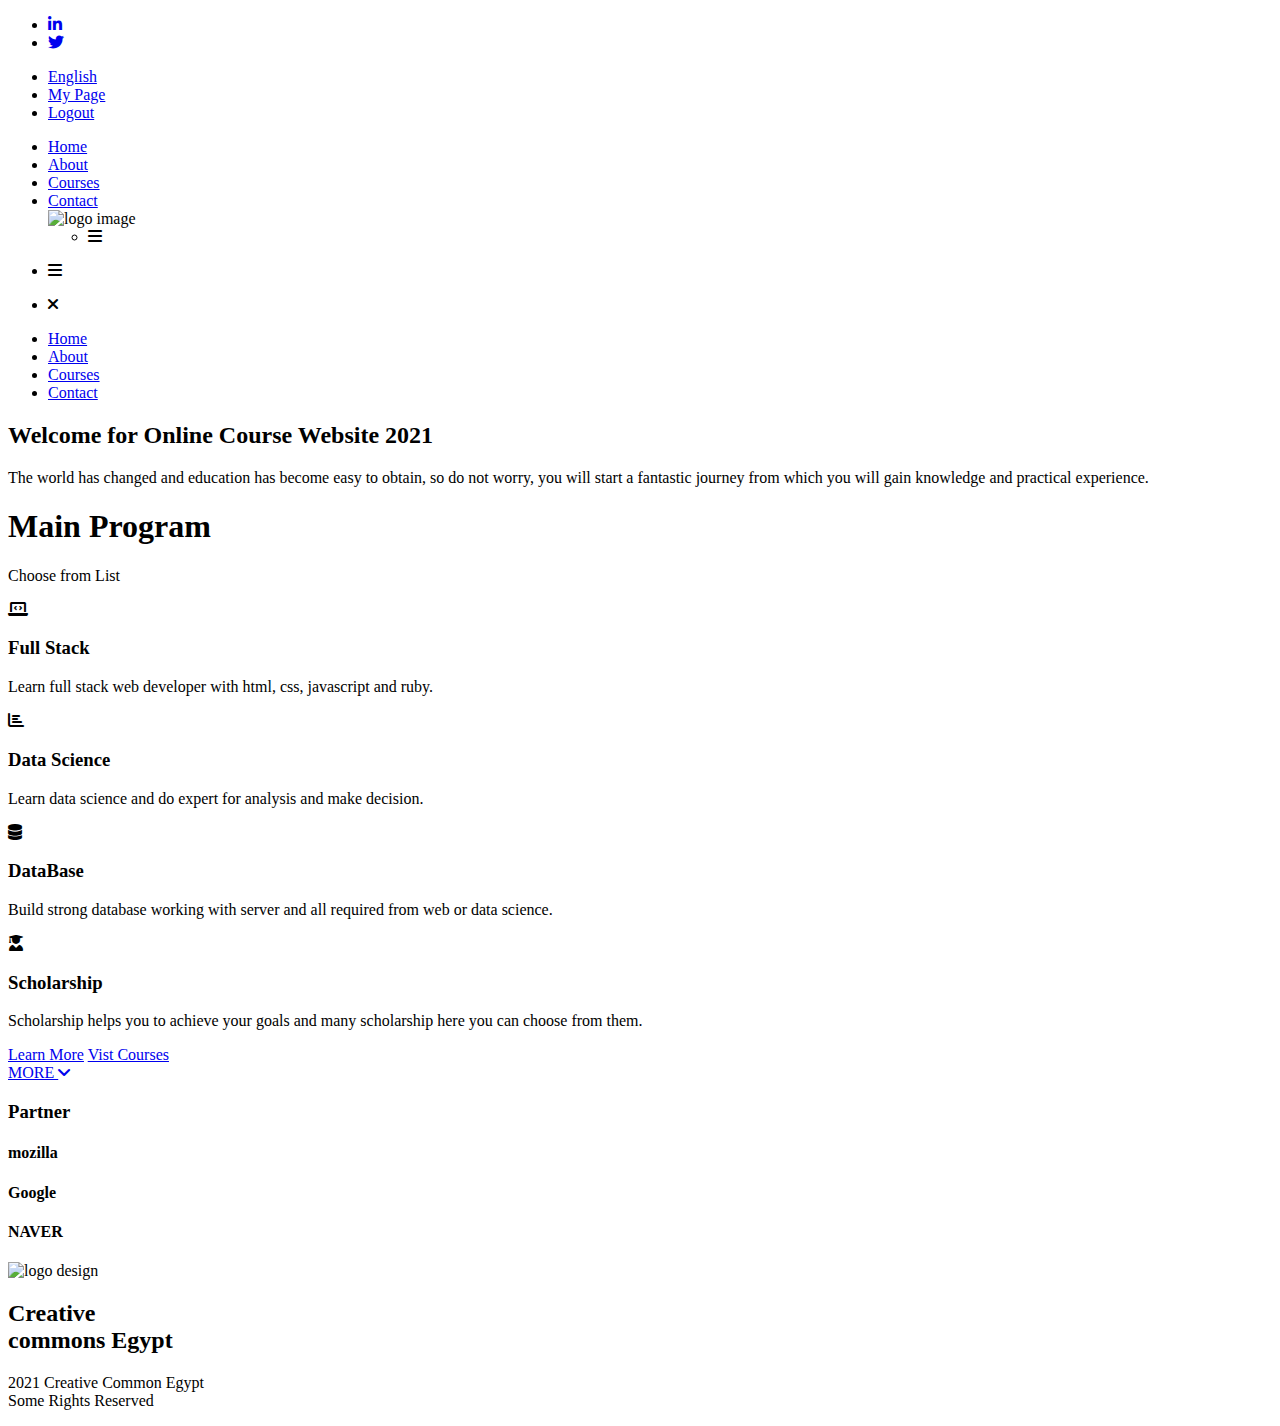
==== index.html @ 65567fb5 "Add index home html file" ====
<!DOCTYPE html>
<html lang="en">
  <head>
    <meta charset="utf-8" />
    <title>Online Course capstone project</title>
    <meta
      name="description"
      content="Online Course for capstone project of html, css and javascript"
    />
    <link rel="stylesheet" type="text/css" href="./Css/style.css" />
    <link
      href="https://cdnjs.cloudflare.com/ajax/libs/font-awesome/6.0.0-beta2/css/all.min.css"
      rel="stylesheet"
    />
    <meta name="viewport" content="width=device-width, initial-scale=1" />
  </head>
  <body>
    <ul class="media_icon">
      <li class="linked">
        <a
          href="https://www.linkedin.com/in/karam-fouad-179830214/"
          rel="noreferrer noopener"
        >
          <i class="fab fa-linkedin-in"></i>
        </a>
      </li>
      <li class="twitter">
        <a href="https://twitter.com/ElarabFouad" rel="noreferrer noopener">
          <i class="fab fa-twitter"></i>
        </a>
      </li>
    </ul>
    <ul class="logout-de">
      <li><a href="#" rel="noreferrer noopener">English</a></li>
      <li><a href="#" rel="noreferrer noopener">My Page</a></li>
      <li><a href="#" rel="noreferrer noopener">Logout</a></li>
    </ul>
    <header class="header-con">
      <nav>
        <ul class="menu">
          <li><a href="#" rel="noreferrer noopener">Home</a></li>
          <li><a href="about.html" rel="noreferrer noopener">About</a></li>
          <li><a href="#" rel="noreferrer noopener">Courses</a></li>
          <li><a href="#" rel="noreferrer noopener">Contact</a></li>
            <img
              id="imag-log"
              src="./src-image/logo-image.png"
              alt="logo image"
            />
            <ul class="hum">
              <li class="hum"><i class="fas fa-bars"></i></li>
            </ul>
      </nav>
      <ul class="humb mobile-menu mobile-menu-toggle">
        <li class="hum"><i class="fas fa-bars"></i></li>
      </ul>
      <div class="menu-overlay hide-menu">
        <ul class="mobile-menu-toggle menu-close">
          <li><i class="fas fa-times"></i></li>
        </ul>
        <ul class="mobile-menu-items mobile-menu-toggle">
          <li><a href="#" rel="noreferrer noopener">Home</a></li>
          <li><a href="about.html" rel="noreferrer noopener">About</a></li>
          <li><a href="#" rel="noreferrer noopener">Courses</a></li>
          <li><a href="#" rel="noreferrer noopener">Contact</a></li>
        </ul>
      </div>
    </header>
    <section class="home">
      <h2>Welcome for Online Course Website 2021</h2>
      <p>
        The world has changed and education has become easy to obtain, so do not
        worry, you will start a fantastic journey from which you will gain
        knowledge and practical experience.
      </p>
    </section>
    <section class="main-program">
      <h1>Main Program</h1>
      <p>Choose from List</p>
      <div class="main-pro">
        <div class="main-box">
          <div class="border-box">
            <i class="fas fa-laptop-code"></i>
            <h3>Full Stack</h3>
            <p>
              Learn full stack web developer with html, css, javascript and
              ruby.
            </p>
          </div>
          <div class="border-box">
            <i class="fa fa-bar-chart" aria-hidden="true"></i>
            <h3>Data Science</h3>
            <p>
              Learn data science and do expert for analysis and make decision.
            </p>
          </div>
          <div class="border-box">
            <i class="fas fa-database"></i>
            <h3>DataBase</h3>
            <p>
              Build strong database working with server and all required from
              web or data science.
            </p>
          </div>
          <div class="border-box">
            <i class="fas fa-user-graduate"></i>
            <h3>Scholarship</h3>
            <p>
              Scholarship helps you to achieve your goals and many scholarship
              here you can choose from them.
            </p>
          </div>
        </div>
      </div>
      <div class="learn-more">
        <a class="learn" href="#" rel="noreferrer noopener">Learn More</a>
        <a class="visit" href="#" rel="noreferrer noopener">Vist Courses</a>
      </div>
    </section>
    <section class="feature-speak">
      <!--<h3 class="feature">Featured Speakers</h3>
      <br />
      <div class="feature-s">
        <img src="/src-image/drzekri.jpg" alt="drzekri" />
        <h3 class="pers-name">Abdel Rahman</h3>
        <p class="intro">
          Vice President for Reasearch and Postgraduates Affairs
        </p>
        <p class="more-inf">
          ational Cancer Institute Verified email at nci.cu.edu.eg
        </p>
      </div>
      <div class="feature-s">
        <img src="/src-image/profa.jpg" alt="Mohamed" />
        <h3 class="pers-name">Mohamed Samy Abdel Sadak</h3>
        <p class="intro">
          Cairo University Vice President for Community Service and Environment
          Development Affairs
        </p>
        <p class="more-inf">
          Doctor of Philosophy in Law from Faculty of Pharmacy, Cairo
          University, June 2000.
        </p>
      </div>
      <div class="fe-two">
        <div class="sal"><img id="saliam" src="/src-image/salma.jpg" alt="Salima" />
        <h3 class="per-nam">Salima Ikram</h3>
        <p class="intro-n">
          Distinguished University Professor of Egyptology at The American
          University in Cairo
        </p>
        <p class="more-i">
          worked as an archaeologist in Turkey, Sudan, Greece and the United
          States
        </p>
      </div>
      </div>
      <div class="fe-two">
      <div class="nag"><img id="nagw" src="/src-image/nagw.jpg" alt="Nagwa" />
        <h3 class="per-nam1">Nagwa Sherif</h3>
        <p class="intro-n1">
          professor of Architectural Engineering at The American University in
          Cairo
        </p>
        <p class="more-ii">
          She holds a PhD degree from University of Montreal, Canada in 1984
        </p>
      </div>-->
      </div>
      <div class="more-de">
        <a class="more-det" href="#" rel="noreferrer noopener"
          >MORE <i class="fas fa-angle-down"></i
        ></a>
      </div>
    </section>
    <section class="partner">
      <h3 class="partner1">Partner</h3>
      <h4 class="omzilla">mozilla</h4>
      <h4 class="googl">Google</h4>
      <h4 class="never">NAVER</h4>
      <footer class="foot">
        <div class="logo-de1">
          <img
            class="logo-image1"
            src="/src-image/logo-image.png"
            alt="logo design"
          />
          <h2 class="title-l1">
            Creative<br />
            commons Egypt
          </h2>
          <p class="date-t1">
            2021 Creative Common Egypt<br />Some Rights Reserved
          </p>
        </div>
      </footer>
    </section>
    <script src="./js/mobile-menu.js"></script>
  </body>
</html>
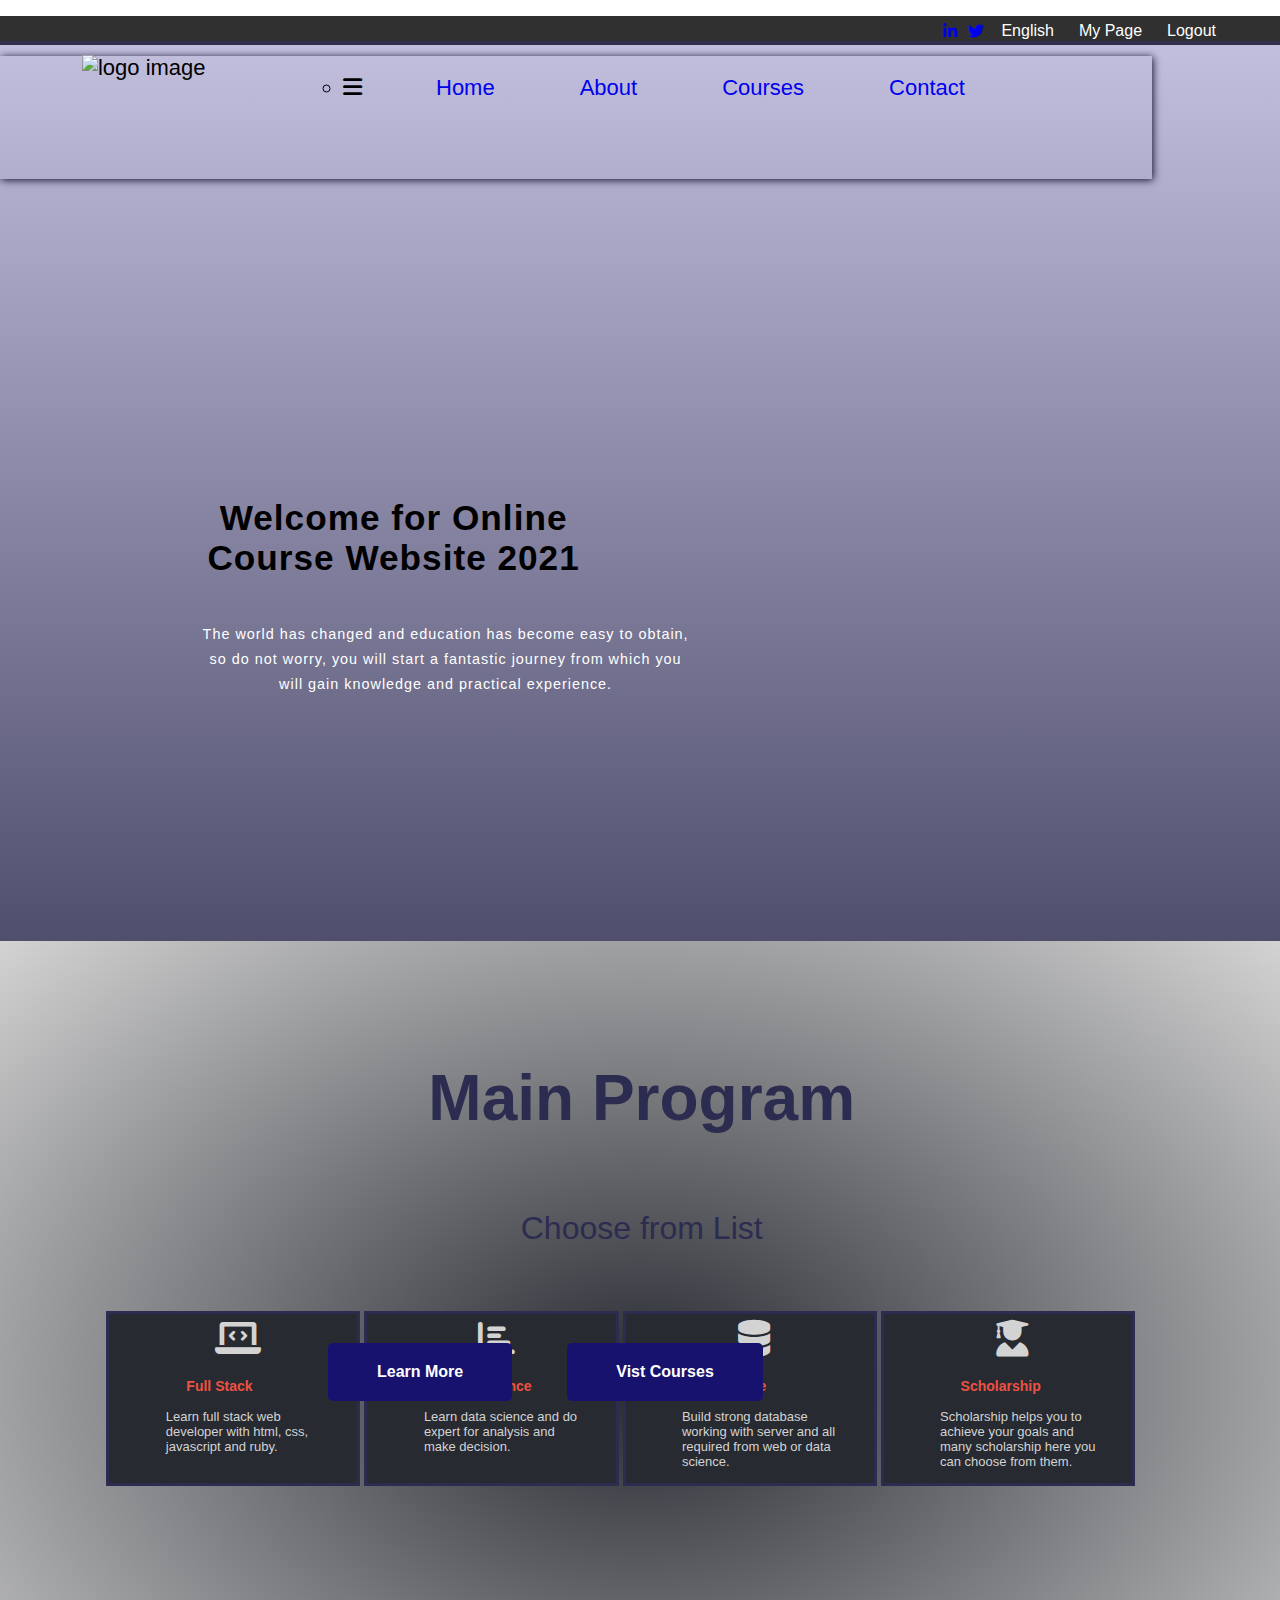
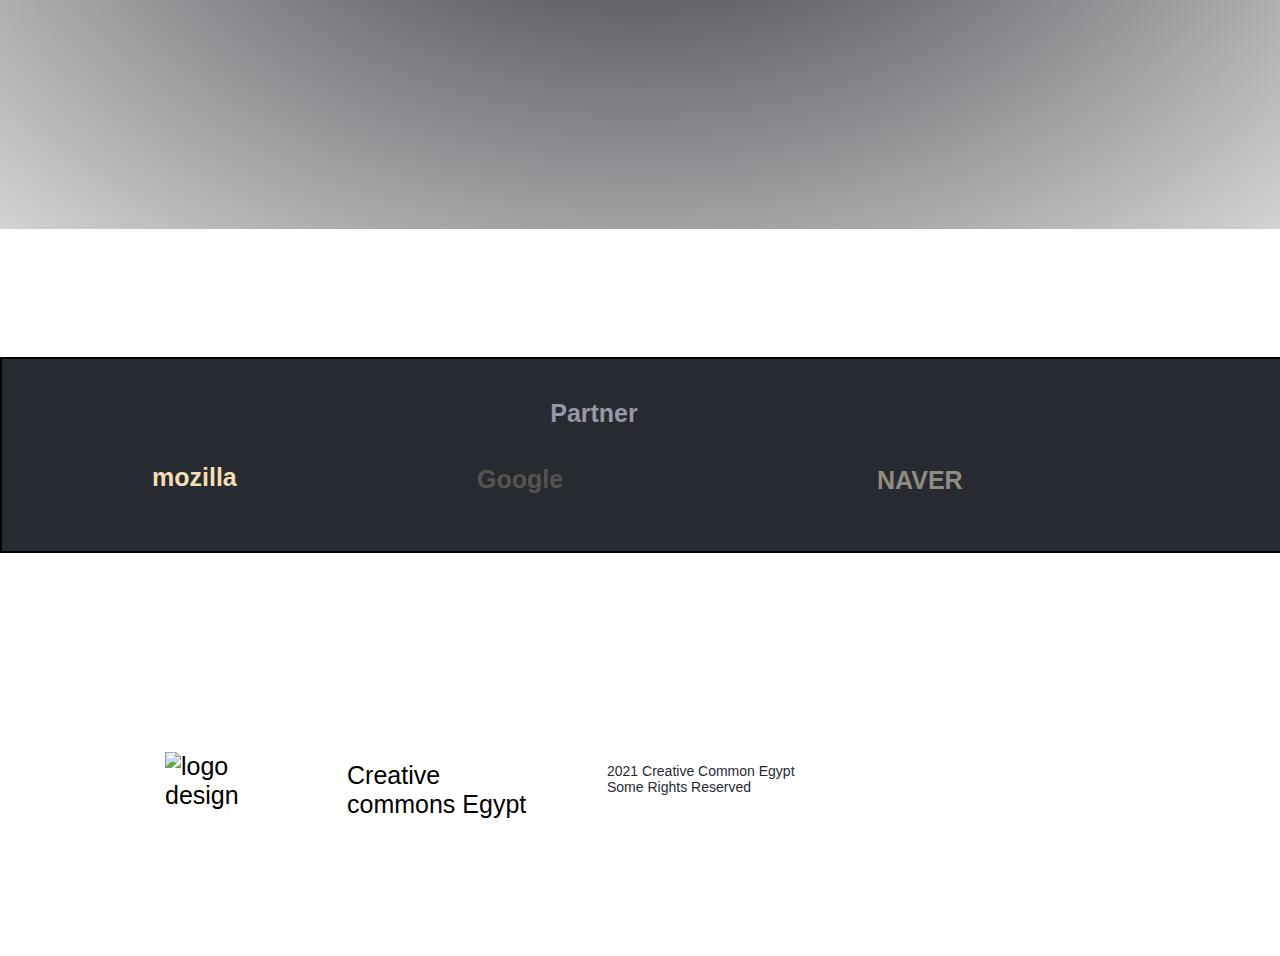
==== commit 757e03da: "Add styles for index page" ====
--- a/index.html
+++ b/index.html
@@ -7,7 +7,7 @@
       name="description"
       content="Online Course for capstone project of html, css and javascript"
     />
-    <link rel="stylesheet" type="text/css" href="./Css/style.css" />
+    <link rel="stylesheet" type="text/css" href="./css/style.css" />
     <link
       href="https://cdnjs.cloudflare.com/ajax/libs/font-awesome/6.0.0-beta2/css/all.min.css"
       rel="stylesheet"
--- a/css/style.css
+++ b/css/style.css
@@ -0,0 +1,775 @@
+@font-face {
+  font-family: Poppins;
+  src: url(./fonts/Poppins/Poppins-SemiBold.ttf);
+}
+
+@font-face {
+  font-family: PoppinsLight;
+  src: url(./fonts/Poppins/Poppins-Light.ttf);
+}
+
+@import url(//db.onlinewebfonts.com/c/4d309d1a449d052dcbc2f893306274fd?family=COCOGOOSE+LETTERPRESS);
+
+:root {
+  --first-color: #272a31;
+  --second-color: #ec5242;
+  --third-color: #d3d3d3;
+}
+
+body {
+  font-family: 'Poppins', Tahoma, Geneva, Verdana, sans-serif;
+  margin: 0;
+  width: 768px;
+  height: auto;
+}
+
+.fe-two {
+  display: none;
+}
+
+.media_icon {
+  display: none;
+}
+
+.humb {
+  display: flex;
+  flex-direction: column;
+  font-size: 52px;
+  list-style: none;
+  margin-top: -71px;
+  margin-left: 0.09em;
+}
+.header-con {
+  display: flex;
+  align-items: center;
+  flex-direction: row;
+  flex-wrap: wrap;
+  background: white;
+  box-shadow: 1px 1px 8px rgb(0 0 0);
+  width: 100%;
+  height: 3px;
+  margin-top: 1px;
+}
+
+a {
+  text-decoration: none;
+}
+
+.learn-more a {
+  font-size: 1rem;
+  padding: 20px 49px;
+  background-color: rgb(22, 18, 109);
+  color: white;
+  font-weight: 600;
+  gap: 30px;
+  border-radius: 5px;
+  margin-left: 55px;
+  margin-top: 368px;
+  display: flex;
+  flex-direction: row;
+}
+
+.mobile-menu-items a {
+  display: flex;
+  font-family: 'Poppins', Tahoma, Geneva, Verdana, sans-serif;
+  flex-direction: column;
+  align-items: flex-start;
+  font-style: normal;
+  font-weight: 600;
+  font-size: 32px;
+  line-height: 20px;
+  margin-bottom: 32px;
+}
+
+.menu a:hover {
+  color: blue;
+}
+
+.home {
+  display: flex;
+  flex-direction: column;
+  justify-content: center;
+  align-items: center;
+  background-image: linear-gradient(rgba(54, 45, 145, 0.3), rgba(5, 4, 46, 0.7)),
+    url(/src-image/images3.jpeg);
+  background-repeat: no-repeat;
+  width: 100%;
+  height: 100vh;
+  background-size: cover;
+  background-position: center;
+  text-align: center;
+  margin-top: -138px;
+}
+
+.home h2 {
+  width: 70%;
+  color: var(--second-color) var(--third-color);
+  font-size: 2.2rem;
+  letter-spacing: 1px;
+}
+
+.home p {
+  width: 50%;
+  color: white;
+  font-size: 0.9rem;
+  letter-spacing: 1px;
+  line-height: 25px;
+}
+
+.learn-more {
+  margin-top: 303px;
+  display: flex;
+  flex-direction: row;
+  text-align: center;
+  position: absolute;
+  top: 43em;
+}
+
+a.learn:hover,
+a.visit:hover {
+  color: white;
+  background-color: rgb(75, 65, 133);
+}
+
+.main-program {
+  padding: 6vw 11vh 344px 8vw;
+  display: flex;
+  flex-direction: column;
+  justify-content: center;
+  text-align: center;
+  color: rgb(44, 44, 80);
+  font-size: 2rem;
+  background: radial-gradient(var(--first-color), var(--third-color));
+}
+
+.main-pro {
+  display: flex;
+  flex-direction: row;
+  flex-wrap: wrap;
+}
+
+.main-box {
+  display: flex;
+  flex-direction: row;
+  align-items: center;
+  flex-wrap: wrap;
+  text-align: start;
+  font-size: 2rem;
+  color: rgb(44, 44, 80);
+}
+
+.main-box i {
+  display: flex;
+  flex-direction: row;
+  font-size: 2.3rem;
+  font-weight: 600;
+  padding: 28px 0 7px 0;
+  margin-top: -21px;
+  margin-left: 9px;
+  align-items: center;
+  text-align: center;
+  justify-content: start;
+  color: var(--third-color);
+}
+
+.main-box h3 {
+  font-size: 30px;
+  font-weight: 600;
+  margin-left: 15px;
+  width: 31%;
+  color: var(--second-color);
+}
+
+.main-box p {
+  font-size: 26px;
+  font-weight: 400;
+  margin-top: 13px;
+  margin-left: 26px;
+  width: 65%;
+  color: var(--third-color);
+}
+
+.border-box {
+  display: flex;
+  flex-direction: row;
+  border-style: solid;
+  margin-top: 32px;
+  margin-left: 4px;
+  align-items: center;
+  width: 100%;
+  height: 24%;
+  background-color: var(--first-color);
+}
+
+.feature {
+  display: flex;
+  align-items: center;
+  flex-direction: column;
+  font-size: 30px;
+  font-weight: 500;
+  color: var(--first-color);
+}
+
+.feature-s {
+  display: flex;
+  flex-flow: wrap;
+  flex-direction: row;
+  margin-top: 41px;
+  margin-left: 32px;
+  align-items: center;
+  width: 84%;
+  height: 68%;
+}
+
+.pers-name {
+  color: var(--first-color);
+  width: 50%;
+  margin-left: 20px;
+  display: flex;
+  flex-direction: column;
+  margin-top: -50px;
+  font-size: 25px;
+}
+
+.intro {
+  color: var(--second-color);
+  width: 60%;
+  margin-left: 145px;
+  margin-top: -89px;
+  display: flex;
+  flex-direction: column;
+  align-items: center;
+  font-size: 16px;
+}
+
+.more-inf {
+  color: var(--first-color);
+  width: 58%;
+  margin-left: 145px;
+  margin-top: -15px;
+  display: flex;
+  flex-direction: column;
+  align-items: center;
+  font-size: 16px;
+}
+
+.more-de {
+  display: flex;
+  border: solid;
+  width: 100%;
+  height: 71px;
+  margin-left: 23px;
+  margin-top: 85px;
+  align-items: center;
+  justify-content: center;
+  font-size: 26px;
+}
+
+.fa-angle-down {
+  color: var(--second-color);
+}
+
+.more-det {
+  color: var(--first-color);
+  font-size: 20px;
+}
+
+.mobile-menu-items a:link {
+  color: white;
+}
+
+.humb a:link {
+  text-decoration: none;
+  color: #6070ff;
+}
+
+.menu-overlay {
+  display: block;
+  position: absolute;
+  opacity: 0.9;
+  height: 83%;
+  width: 28%;
+  background-color: hsl(234, 100%, 69%);
+  transform: translateX(0);
+  transition: transform 0.35s ease-in-out;
+}
+
+.hide-menu {
+  top: 0.05px;
+  right: -443px;
+  display: none;
+}
+
+.menu-overlay .hide-menu {
+  transform: translateX(100%);
+}
+
+.menu-close {
+  display: flex;
+  list-style-type: none;
+  justify-content: flex-end;
+  color: white;
+  font-size: 50px;
+  padding-right: 262px;
+  margin-top: 304px;
+}
+
+.hide-hamburger {
+  display: none !important;
+}
+
+.mobile-menu-items a:visited {
+  color: white;
+}
+
+.menu {
+  display: none;
+}
+
+@media only screen and (min-width: 768px) {
+  body {
+    font-family: 'Poppins', Tahoma, Geneva, Verdana, sans-serif;
+    margin: 0;
+    width: 100%;
+    height: auto;
+  }
+
+  .feature-speak {
+    display: flex;
+    flex-direction: column;
+    align-content: center;
+    margin-top: 44px;
+  }
+
+  .home {
+    display: flex;
+    flex-direction: column;
+    justify-content: center;
+    align-items: center;
+    background-image: linear-gradient(
+        rgba(54, 45, 145, 0.3),
+        rgba(5, 4, 46, 0.7)
+      ),
+      url(/src-image/images3.jpeg);
+    background-repeat: no-repeat;
+    width: 100%;
+    height: 100vh;
+    background-size: cover;
+    background-position: center;
+    text-align: center;
+    margin-top: -138px;
+  }
+
+  .media_icon {
+    height: 29px;
+    display: flex;
+    flex-direction: row;
+    justify-content: end;
+    list-style: none;
+    gap: 10px;
+    color: white;
+    border: -6px solid;
+    background: #000000cf;
+    width: 100%;
+  }
+
+  .logout-de {
+    display: flex;
+    flex-direction: row;
+    justify-content: end;
+    list-style: none;
+    gap: 25px;
+    margin-right: 5%;
+    text-decoration: none;
+    font-size: 16px;
+    margin-top: -39px;
+    font-weight: 500;
+  }
+
+  .logout-de a {
+    color: white;
+  }
+
+  #imag-log {
+    width: 101%;
+    display: flex;
+    flex-direction: row;
+    align-items: center;
+    margin-top: -20px;
+    margin-left: -44em;
+  }
+
+  .header-con {
+    display: flex;
+    align-items: center;
+    flex-flow: row wrap;
+    background: white;
+    box-shadow: rgb(0 0 0) 1px 1px 8px;
+    width: 90%;
+    height: 123px;
+    margin-top: 14px;
+  }
+
+  .home h2 {
+    width: 36%;
+    color: var(--second-color) var(--third-color);
+    font-size: 2.2rem;
+    letter-spacing: 1px;
+    margin-right: 14em;
+    margin-top: 227px;
+  }
+
+  .home p {
+    width: 38%;
+    color: white;
+    font-size: 0.9rem;
+    letter-spacing: 1px;
+    line-height: 25px;
+    margin-right: 27em;
+  }
+
+  .main-box {
+    display: flex;
+    flex-direction: row;
+    align-items: center;
+    flex-wrap: wrap;
+    text-align: start;
+    font-size: 2rem;
+    color: rgb(44, 44, 80);
+  }
+
+  .main-box {
+    display: flex;
+    flex-direction: row;
+    align-items: center;
+    flex-wrap: wrap;
+    text-align: start;
+    font-size: 2rem;
+    color: rgb(44, 44, 80);
+  }
+
+  .main-box i {
+    display: flex;
+    flex-direction: row;
+    font-size: 2.3rem;
+    font-weight: 600;
+    padding: 28px 0 7px 0;
+    margin-top: -21px;
+    margin-left: 9px;
+    align-items: center;
+    text-align: center;
+    justify-content: start;
+    color: var(--third-color);
+  }
+
+  .main-box h3 {
+    font-size: 14px;
+    font-weight: 600;
+    margin-left: 15px;
+    width: 44%;
+    color: var(--second-color);
+  }
+
+  .main-box p {
+    font-size: 13px;
+    font-weight: 400;
+    margin-top: 1px;
+    margin-left: 26px;
+    width: 65%;
+    color: var(--third-color);
+  }
+
+  .border-box {
+    display: flex;
+    flex-direction: column;
+    border-style: solid;
+    margin-top: 32px;
+    margin-left: 4px;
+    align-items: center;
+    width: 23%;
+    height: 82%;
+    background-color: var(--first-color);
+  }
+
+  .linked {
+    display: flex;
+    margin-right: 0.09em;
+    text-align: center;
+    margin-top: 7px;
+  }
+
+  .twitter {
+    display: flex;
+    margin-right: 21em;
+    text-align: center;
+    margin-top: 7px;
+  }
+
+  .menu {
+    display: flex;
+    flex-direction: row;
+    gap: 85px;
+    list-style: none;
+    color: black;
+    margin-top: -38px;
+    font-size: 22px;
+    margin-left: 18em;
+    width: 31%;
+  }
+
+  .humb {
+    display: none;
+  }
+
+  .learn-more {
+    margin-top: 303px;
+    display: flex;
+    flex-direction: row;
+    text-align: center;
+    position: absolute;
+    top: 21em;
+    left: 273px;
+  }
+
+  .feature-speak {
+    display: flex;
+    flex-direction: column;
+    align-content: center;
+    margin-top: 44px;
+  }
+
+  .feature {
+    display: flex;
+    align-items: center;
+    flex-direction: column;
+    font-size: 30px;
+    font-weight: 500;
+    color: var(--first-color);
+  }
+
+  .feature-s {
+    display: flex;
+    flex-flow: wrap;
+    flex-direction: revert;
+    margin-top: 41px;
+    margin-left: 34px;
+    align-items: center;
+    width: 100%;
+    height: 9%;
+  }
+
+  .pers-name {
+    color: var(--first-color);
+    width: 50%;
+    margin-left: 20px;
+    display: flex;
+    flex-direction: column;
+    margin-top: -50px;
+    font-size: 25px;
+  }
+
+  .intro {
+    color: var(--second-color);
+    width: 31%;
+    margin-left: 145px;
+    margin-top: -89px;
+    display: flex;
+    flex-direction: column;
+    align-items: center;
+    font-size: 16px;
+  }
+
+  .more-inf {
+    color: var(--first-color);
+    width: 31%;
+    margin-left: -314px;
+    margin-top: 4px;
+    display: flex;
+    flex-direction: column;
+    align-items: center;
+    font-size: 16px;
+  }
+
+  .fe-two {
+    display: flex;
+    flex-direction: column;
+    justify-content: center;
+    align-items: center;
+    text-align: center;
+    width: 65%;
+  }
+
+  #saliam {
+    width: 8%;
+    display: flex;
+    flex-direction: row;
+    margin-left: 55em;
+    margin-top: -26em;
+  }
+
+  .per-nam {
+    width: 13%;
+    display: flex;
+    flex-direction: row;
+    margin-left: 53em;
+    margin-top: -7em;
+  }
+
+  .intro-n {
+    color: var(--second-color);
+    margin-top: -89px;
+    width: 25%;
+    display: flex;
+    flex-direction: row;
+    margin-left: 62em;
+    margin-top: 0em;
+  }
+
+  .more-i {
+    color: var(--first-color);
+    display: flex;
+    flex-direction: row;
+    margin-left: 62em;
+    margin-top: 0em;
+    width: 28%;
+  }
+
+  #nagw {
+    width: 9%;
+    display: flex;
+    flex-direction: row;
+    margin-left: 58em;
+    margin-top: -12em;
+  }
+
+  .per-nam1 {
+    width: 20%;
+    display: flex;
+    flex-direction: row;
+    margin-left: 57em;
+    margin-top: -9em;
+  }
+
+  .intro-n1 {
+    color: var(--second-color);
+    width: 23%;
+    display: flex;
+    flex-direction: row;
+    margin-left: 67em;
+    margin-top: 0em;
+  }
+
+  .more-ii {
+    color: var(--first-color);
+    display: flex;
+    flex-direction: row;
+    margin-left: 67em;
+    width: 19%;
+    margin-top: 1em;
+  }
+
+  .more-de {
+    display: none;
+  }
+
+  .partner {
+    border: 2px solid;
+    margin-top: 84px;
+    background-color: var(--first-color);
+    height: 12em;
+    width: 100%;
+  }
+
+  .partner1 {
+    display: flex;
+    color: hsl(240deg 7% 62%);
+    font-size: 25px;
+    flex-direction: column;
+    text-align: center;
+    margin-left: 16em;
+    margin-top: 40px;
+    width: 30%;
+  }
+
+  .omzilla {
+    display: flex;
+    color: wheat;
+    font-size: 25px;
+    flex-direction: row;
+    text-align: center;
+    margin-left: 6em;
+    margin-top: 35px;
+    width: 30%;
+  }
+
+  .googl {
+    display: flex;
+    color: #56544f;
+    font-size: 25px;
+    flex-direction: row;
+    text-align: center;
+    margin-left: 19em;
+    margin-top: -61px;
+    width: 20%;
+  }
+
+  .never {
+    display: flex;
+    color: #918c81;
+    font-size: 25px;
+    flex-direction: row;
+    text-align: center;
+    margin-left: 35em;
+    margin-top: -61px;
+    width: 20%;
+  }
+
+  .foot {
+    display: flex;
+    flex-direction: column;
+  }
+
+  .logo-de1 {
+    display: flex;
+    flex-direction: column;
+    font-size: 25px;
+    font-weight: 400;
+    color: black;
+    width: 31em;
+    height: 11em;
+    margin-top: 153px;
+  }
+
+  .logo-image1 {
+    display: flex;
+    flex-direction: row;
+    font-size: 25px;
+    font-weight: 400;
+    color: black;
+    width: 4em;
+    margin-top: 71px;
+    margin-left: 163px;
+  }
+
+  .title-l1 {
+    display: flex;
+    flex-direction: row;
+    font-size: 25px;
+    font-weight: 400;
+    color: black;
+    width: 9em;
+    margin-top: -49px;
+    margin-left: 345px;
+  }
+
+  .date-t1 {
+    display: flex;
+    flex-direction: row;
+    font-size: 14px;
+    font-weight: 400;
+    color: var(--first-color);
+    margin-top: -77px;
+    margin-left: 605px;
+    width: 30%;
+  }
+}
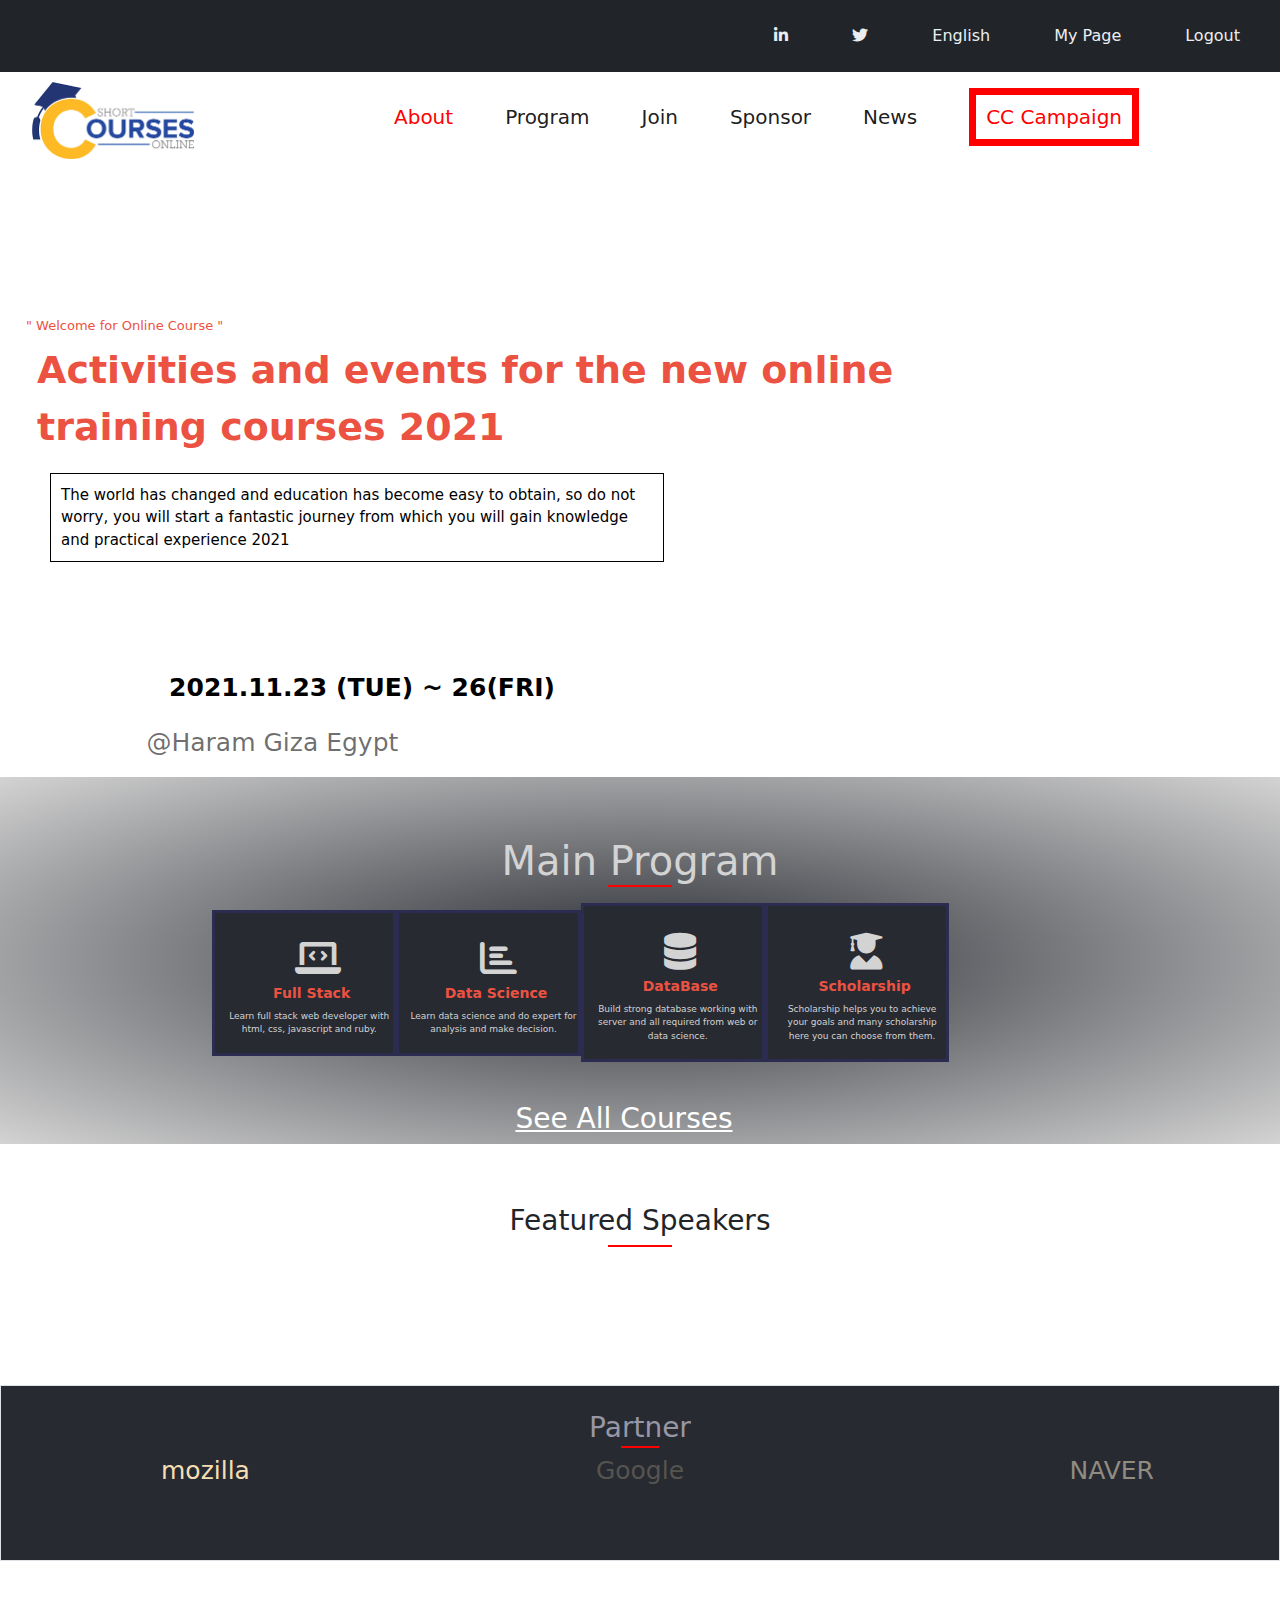
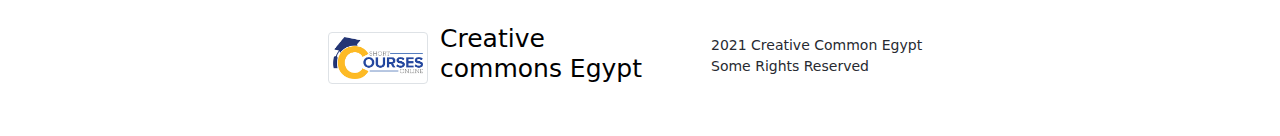
==== commit 5e5a2507: "Add styles for about page" ====
--- a/index.html
+++ b/index.html
@@ -2,83 +2,147 @@
 <html lang="en">
   <head>
     <meta charset="utf-8" />
-    <title>Online Course capstone project</title>
+    <title>Online Course Website</title>
     <meta
       name="description"
       content="Online Course for capstone project of html, css and javascript"
     />
-    <link rel="stylesheet" type="text/css" href="./css/style.css" />
+    <link
+      rel="stylesheet"
+      type="text/css"
+      href="./bootstrap/css/bootstrap.css"
+    />
+    <link rel="stylesheet" type="text/css" href="./Css/style.css" />
     <link
       href="https://cdnjs.cloudflare.com/ajax/libs/font-awesome/6.0.0-beta2/css/all.min.css"
       rel="stylesheet"
     />
     <meta name="viewport" content="width=device-width, initial-scale=1" />
+    <link
+      href="https://cdnjs.cloudflare.com/ajax/libs/font-awesome/6.0.0-beta2/css/all.min.css"
+      rel="stylesheet"
+    />
   </head>
   <body>
-    <ul class="media_icon">
-      <li class="linked">
-        <a
-          href="https://www.linkedin.com/in/karam-fouad-179830214/"
-          rel="noreferrer noopener"
-        >
-          <i class="fab fa-linkedin-in"></i>
-        </a>
-      </li>
-      <li class="twitter">
-        <a href="https://twitter.com/ElarabFouad" rel="noreferrer noopener">
-          <i class="fab fa-twitter"></i>
-        </a>
-      </li>
-    </ul>
-    <ul class="logout-de">
-      <li><a href="#" rel="noreferrer noopener">English</a></li>
-      <li><a href="#" rel="noreferrer noopener">My Page</a></li>
-      <li><a href="#" rel="noreferrer noopener">Logout</a></li>
-    </ul>
-    <header class="header-con">
-      <nav>
-        <ul class="menu">
-          <li><a href="#" rel="noreferrer noopener">Home</a></li>
-          <li><a href="about.html" rel="noreferrer noopener">About</a></li>
-          <li><a href="#" rel="noreferrer noopener">Courses</a></li>
-          <li><a href="#" rel="noreferrer noopener">Contact</a></li>
-            <img
-              id="imag-log"
-              src="./src-image/logo-image.png"
-              alt="logo image"
-            />
-            <ul class="hum">
-              <li class="hum"><i class="fas fa-bars"></i></li>
-            </ul>
+    <header class="header col-12">
+      <nav class="d-block p-2 bg-dark d-none d-lg-block">
+        <ul class="nav justify-content-end">
+          <li class="nav-link">
+            <a
+              class="nav-link active"
+              aria-current="page"
+              href="https://www.linkedin.com/in/karam-fouad-179830214/"
+              rel="noreferrer noopener"
+            >
+              <i class="fab fa-linkedin-in"></i>
+            </a>
+          </li>
+          <li class="nav-link">
+            <a
+              class="nav-link"
+              href="https://twitter.com/ElarabFouad"
+              rel="noreferrer noopener"
+            >
+              <i class="fab fa-twitter"></i>
+            </a>
+          </li>
+          <li class="nav-link">
+            <a class="nav-link" href="#" rel="noreferrer noopener">English</a>
+          </li>
+          <li class="nav-link">
+            <a class="nav-link" href="#" rel="noreferrer noopener">My Page</a>
+          </li>
+          <li class="nav-link">
+            <a class="nav-link" href="#" rel="noreferrer noopener">Logout</a>
+          </li>
+        </ul>
       </nav>
-      <ul class="humb mobile-menu mobile-menu-toggle">
+      <ul class="humb mobile-menu mobile-menu-toggle pos-f-t">
         <li class="hum"><i class="fas fa-bars"></i></li>
       </ul>
+      <nav class="navbar navbar-expand-lg navbar-light bg-light">
+        <ul class="menu">
+          <li>
+            <a href="#">
+              <img
+                id="imag-log"
+                src="./src-image/logo-image.png"
+                alt="logo image"
+              />
+            </a>
+          </li>
+          <li>
+            <a
+              class="navbar-brand"
+              id="about"
+              href="about.html"
+              rel="noreferrer noopener"
+              >About</a
+            >
+          </li>
+          <li>
+            <a class="navbar-brand" href="#" rel="noreferrer noopener"
+              >Program</a
+            >
+          </li>
+          <li>
+            <a class="navbar-brand" href="#" rel="noreferrer noopener">Join</a>
+          </li>
+          <li>
+            <a class="navbar-brand" href="#" rel="noreferrer noopener"
+              >Sponsor</a
+            >
+          </li>
+          <li>
+            <a class="navbar-brand" href="#" rel="noreferrer noopener">News</a>
+          </li>
+          <li>
+            <a class="navbar-brand" id="comp" href="#" rel="noreferrer noopener"
+              >CC Campaign</a
+            >
+          </li>
+        </ul>
+      </nav>
       <div class="menu-overlay hide-menu">
         <ul class="mobile-menu-toggle menu-close">
           <li><i class="fas fa-times"></i></li>
         </ul>
         <ul class="mobile-menu-items mobile-menu-toggle">
-          <li><a href="#" rel="noreferrer noopener">Home</a></li>
           <li><a href="about.html" rel="noreferrer noopener">About</a></li>
-          <li><a href="#" rel="noreferrer noopener">Courses</a></li>
-          <li><a href="#" rel="noreferrer noopener">Contact</a></li>
+          <li><a href="#" rel="noreferrer noopener">Program</a></li>
+          <li><a href="#" rel="noreferrer noopener">Join</a></li>
+          <li><a href="#" rel="noreferrer noopener">Sponsor</a></li>
+          <li><a href="#" rel="noreferrer noopener">News</a></li>
+          <li><a href="#" rel="noreferrer noopener">CC Campaign</a></li>
         </ul>
       </div>
     </header>
-    <section class="home">
-      <h2>Welcome for Online Course Website 2021</h2>
-      <p>
+    <section class="home col-12">
+      <video autoplay="" muted="" loop="" id="myVideo">
+        <source
+          src="./vedio-background/Silky_Blue_720P_Motion_Background_Loop.mp4"
+          type="video/mp4"
+        />
+      </video>
+      <h4 class="welcome h4">" Welcome for Online Course "</h4>
+      <p class="det">
+        Activities and events for the new online training courses 2021
+      </p>
+      <p class="paragh">
         The world has changed and education has become easy to obtain, so do not
         worry, you will start a fantastic journey from which you will gain
-        knowledge and practical experience.
+        knowledge and practical experience 2021
       </p>
-    </section>
-    <section class="main-program">
-      <h1>Main Program</h1>
-      <p>Choose from List</p>
-      <div class="main-pro">
-        <div class="main-box">
+      <p class="date-p">2021.11.23 (TUE) ~ 26(FRI)</p>
+      <p class="address">@Haram Giza Egypt</p>
+    </section>
+    <section class="main-program col-12">
+      <h1 class="program-ma h1">
+        Main Program
+        <span class="under-l"></span>
+      </h1>
+      <div class="main-pro col-12">
+        <div class="main-box border-0">
           <div class="border-box">
             <i class="fas fa-laptop-code"></i>
             <h3>Full Stack</h3>
@@ -111,78 +175,78 @@
             </p>
           </div>
         </div>
+        <div class="learn-more">
+          <a class="learn" href="#" rel="noreferrer noopener"
+            >More Information</a
+          >
+        </div>
+        <div class="see-det">
+          <h3 class="see-de h3">See All Courses</h3>
+        </div>
       </div>
-      <div class="learn-more">
-        <a class="learn" href="#" rel="noreferrer noopener">Learn More</a>
-        <a class="visit" href="#" rel="noreferrer noopener">Vist Courses</a>
+    </section>
+    <section class="feature-speak col-12">
+      <h3 class="feature h3">
+        Featured Speakers
+        <span class="under-ll"></span>
+      </h3>
+      <div class="speaker-info col"></div>
+      <button
+        class="butt"
+        type="submit"
+        id="showHideButton"
+        onclick="showImage();"
+      >
+        MORE <i class="fas fa-angle-down"></i>
+      </button>
+      <div id="more-detail">
+        <div class="detail showHide">
+          <img
+            class="speaker-img img-sp"
+            src="./src-image/salma.jpg"
+            alt="salima"
+          />
+          <h3 class="speaker-name spe-na">Salima Ikram</h3>
+          <p class="speaker-desc spea-de">
+            Distinguished University Professor of Egyptology at The American
+            University in Cairo
+          </p>
+          <p class="speaker-mor spea-more">
+            worked as an archaeologist in Turkey, Sudan, Greece and the United
+            States
+          </p>
+        </div>
+        <div class="detail showHide">
+          <img
+            class="speaker-img img-sp"
+            src="./src-image/nagw.jpg"
+            alt="nagw"
+          />
+          <h3 class="speaker-name spe-na">Nagwa Sherif</h3>
+          <p class="speaker-desc spea-de">
+            Architectural Engineering at The American University in Cairo
+          </p>
+          <p class="speaker-mor spea-more">
+            She holds a PhD degree from University of Montreal, Canada in 1984
+          </p>
+        </div>
       </div>
     </section>
-    <section class="feature-speak">
-      <!--<h3 class="feature">Featured Speakers</h3>
-      <br />
-      <div class="feature-s">
-        <img src="/src-image/drzekri.jpg" alt="drzekri" />
-        <h3 class="pers-name">Abdel Rahman</h3>
-        <p class="intro">
-          Vice President for Reasearch and Postgraduates Affairs
-        </p>
-        <p class="more-inf">
-          ational Cancer Institute Verified email at nci.cu.edu.eg
-        </p>
-      </div>
-      <div class="feature-s">
-        <img src="/src-image/profa.jpg" alt="Mohamed" />
-        <h3 class="pers-name">Mohamed Samy Abdel Sadak</h3>
-        <p class="intro">
-          Cairo University Vice President for Community Service and Environment
-          Development Affairs
-        </p>
-        <p class="more-inf">
-          Doctor of Philosophy in Law from Faculty of Pharmacy, Cairo
-          University, June 2000.
-        </p>
-      </div>
-      <div class="fe-two">
-        <div class="sal"><img id="saliam" src="/src-image/salma.jpg" alt="Salima" />
-        <h3 class="per-nam">Salima Ikram</h3>
-        <p class="intro-n">
-          Distinguished University Professor of Egyptology at The American
-          University in Cairo
-        </p>
-        <p class="more-i">
-          worked as an archaeologist in Turkey, Sudan, Greece and the United
-          States
-        </p>
-      </div>
-      </div>
-      <div class="fe-two">
-      <div class="nag"><img id="nagw" src="/src-image/nagw.jpg" alt="Nagwa" />
-        <h3 class="per-nam1">Nagwa Sherif</h3>
-        <p class="intro-n1">
-          professor of Architectural Engineering at The American University in
-          Cairo
-        </p>
-        <p class="more-ii">
-          She holds a PhD degree from University of Montreal, Canada in 1984
-        </p>
-      </div>-->
-      </div>
-      <div class="more-de">
-        <a class="more-det" href="#" rel="noreferrer noopener"
-          >MORE <i class="fas fa-angle-down"></i
-        ></a>
-      </div>
-    </section>
-    <section class="partner">
-      <h3 class="partner1">Partner</h3>
+    <section class="partner border">
+      <h3 class="partner1 h3">
+        Partner
+        <span class="under-lll"></span>
+      </h3>
       <h4 class="omzilla">mozilla</h4>
       <h4 class="googl">Google</h4>
       <h4 class="never">NAVER</h4>
-      <footer class="foot">
+    </section>
+    <section class="footer-en">
+      <footer class="foot border-0">
         <div class="logo-de1">
           <img
-            class="logo-image1"
-            src="/src-image/logo-image.png"
+            class="logo-image1 img-thumbnail"
+            src="./src-image/logo-image.png"
             alt="logo design"
           />
           <h2 class="title-l1">
@@ -196,5 +260,6 @@
       </footer>
     </section>
     <script src="./js/mobile-menu.js"></script>
+    <script src="./js/feature.js"></script>
   </body>
 </html>
--- a/Css/style.css
+++ b/Css/style.css
@@ -0,0 +1,886 @@
+@font-face {
+  font-family: Poppins;
+  src: url(./fonts/Poppins/Poppins-SemiBold.ttf);
+}
+
+@font-face {
+  font-family: PoppinsLight;
+  src: url(./fonts/Poppins/Poppins-Light.ttf);
+}
+
+@import url(//db.onlinewebfonts.com/c/4d309d1a449d052dcbc2f893306274fd?family=COCOGOOSE+LETTERPRESS);
+@import url('https://fonts.googleapis.com/css2?family=Lobster&family=Simonetta:wght@900&display=swap');
+
+:root {
+  --first-color: #272a31;
+  --second-color: #ec5242;
+  --third-color: #d3d3d3;
+}
+
+.header {
+  display: flex;
+  flex-direction: column;
+  align-items: start;
+  width: 15%;
+  justify-content: center;
+}
+
+.partner {
+  display: none;
+}
+
+li {
+  list-style: none;
+}
+
+.media_icon {
+  display: none;
+}
+
+.logout-de {
+  display: none;
+}
+
+.humb {
+  display: flex;
+  flex-direction: column;
+  font-size: 44px;
+  width: 13%;
+}
+
+a {
+  text-decoration: none;
+}
+
+.learn-more a {
+  font-size: 30px;
+  padding: 18px 93px;
+  background-color: rgba(220, 53, 53, 0.82);
+  color: white;
+  font-weight: 500;
+  margin-top: 52px;
+  display: flex;
+  flex-direction: column;
+  align-items: center;
+  width: 100%;
+}
+
+.mobile-menu-items a {
+  display: flex;
+  font-family: 'Poppins', Tahoma, Geneva, Verdana, sans-serif;
+  flex-direction: column;
+  align-items: flex-start;
+  font-style: normal;
+  font-weight: 600;
+  font-size: 32px;
+  line-height: 20px;
+  margin-bottom: 34px;
+  list-style: none;
+  margin-left: 35px;
+}
+
+.menu a:hover {
+  color: blue;
+}
+
+#myVideo {
+  object-fit: cover;
+  width: 100%;
+  height: 100%;
+  position: absolute;
+  z-index: -1;
+}
+
+.home {
+  width: 100%;
+  height: 100%;
+  margin-top: -100px;
+}
+
+.welcome {
+  display: flex;
+  font-size: 11px;
+  font-weight: 700;
+  margin-left: 2em;
+  color: #ec5242;
+  padding-top: 105px;
+  width: 26%;
+}
+
+.det {
+  display: flex;
+  flex-direction: column;
+  width: 68%;
+  margin-left: 37px;
+  color: var(--second-color);
+  align-items: center;
+  text-align: start;
+  font-size: 38px;
+  font-weight: 900;
+}
+
+.date-p {
+  display: flex;
+  flex-direction: column;
+  font-size: 25px;
+  font-weight: 900;
+  margin-top: 91px;
+  margin-left: 42px;
+  width: 50%;
+}
+
+.address {
+  display: flex;
+  flex-direction: column;
+  font-size: 25px;
+  font-weight: 300;
+  margin-top: 1px;
+  margin-left: 42px;
+  width: 36%;
+}
+
+.paragh {
+  display: flex;
+  flex-direction: column;
+  text-align: start;
+  align-items: center;
+  font-size: 15px;
+  font-weight: 500;
+  width: 50%;
+  margin-top: 1px;
+  margin-left: 50px;
+  border: 1px solid;
+  background: white;
+  padding: 10px;
+}
+
+.under-l {
+  border-bottom: 2px solid red;
+  width: 5%;
+}
+
+.under-ll {
+  border-bottom: 2px solid red;
+  width: 5%;
+}
+
+.main-program {
+  display: flex;
+  flex-direction: column;
+  background: radial-gradient(var(--first-color), var(--third-color));
+  width: 100%;
+  height: 100%;
+  color: #d3d3d3;
+}
+
+.program-ma {
+  display: flex;
+  align-items: center;
+  flex-direction: column;
+  margin-top: 60px;
+  width: 100%;
+  text-align: center;
+  color: #d3d3d3;
+}
+
+.main-pro {
+  display: flex;
+  flex-direction: column;
+  text-align: center;
+  transition: border-width 0.6s linear;
+  width: 100%;
+  height: 100%;
+}
+
+.main-pro :hover {
+  border-width: 10px;
+}
+
+.main-box {
+  display: flex;
+  flex-direction: column;
+  align-items: center;
+  flex-wrap: wrap;
+  text-align: start;
+  font-size: 2rem;
+  color: rgb(44, 44, 80);
+  width: 100%;
+  height: 100%;
+}
+
+.main-box i {
+  display: flex;
+  flex-direction: row;
+  font-size: 2.3rem;
+  font-weight: 600;
+  align-items: center;
+  color: var(--third-color);
+  width: 10%;
+}
+
+.main-box h3 {
+  font-size: 30px;
+  font-weight: 600;
+  margin-left: 15px;
+  color: var(--second-color);
+}
+
+.main-box p {
+  font-size: 26px;
+  font-weight: 400;
+  color: var(--third-color);
+  margin-left: 10px;
+}
+
+.border-box {
+  display: flex;
+  flex-direction: row;
+  border-style: solid;
+  margin-top: 8px;
+  align-items: center;
+  width: 100%;
+  height: 100%;
+  background-color: var(--first-color);
+}
+
+.learn-more {
+  display: flex;
+  flex-direction: column;
+  text-align: center;
+  align-items: center;
+}
+
+.feature-speak {
+  display: flex;
+  flex-direction: column;
+  align-items: center;
+  text-align: center;
+  width: 100%;
+  height: 100%;
+}
+
+.feature {
+  display: flex;
+  align-items: center;
+  flex-direction: column;
+  margin-top: 60px;
+  width: 100%;
+  text-align: center;
+}
+
+.speaker-info {
+  display: flex;
+  flex-wrap: wrap;
+  flex-direction: column;
+  margin-top: 25px;
+  margin-left: 13px;
+  text-align: start;
+}
+
+.speaker-name {
+  display: flex;
+  flex-direction: column;
+  margin-left: 5em;
+  margin-top: -152px;
+  font-size: 25px;
+  font-weight: 800;
+}
+
+.speaker-desc {
+  display: flex;
+  flex-direction: column;
+  color: red;
+  margin-left: 7em;
+  font-size: 17px;
+  width: 60%;
+}
+
+.speaker-img {
+  display: flex;
+  flex-direction: row;
+  background-color: #fff;
+  border: 1px solid #dee2e6;
+  border-radius: 0.25rem;
+  max-width: 20%;
+  height: 134px;
+}
+
+.speaker-mor {
+  display: flex;
+  flex-direction: column;
+  margin-left: 8em;
+  width: 59%;
+  margin-top: 0;
+  font-size: 15px;
+}
+
+.intro {
+  color: var(--second-color);
+  width: 60%;
+  margin-left: 145px;
+  margin-top: -89px;
+  display: flex;
+  flex-direction: column;
+  align-items: center;
+  font-size: 16px;
+}
+
+.more-inf {
+  color: var(--first-color);
+  width: 58%;
+  margin-left: 145px;
+  margin-top: -15px;
+  display: flex;
+  flex-direction: column;
+  align-items: center;
+  font-size: 16px;
+}
+
+.more-de {
+  display: flex;
+  border: solid;
+  width: 100%;
+  height: 71px;
+  margin-left: 23px;
+  margin-top: 85px;
+  align-items: center;
+  justify-content: center;
+  font-size: 26px;
+}
+
+.more-det {
+  color: var(--first-color);
+  font-size: 20px;
+}
+
+.mobile-menu-items a:link {
+  color: white;
+}
+
+.humb a:link {
+  text-decoration: none;
+  color: #6070ff;
+}
+
+.menu-overlay {
+  display: block;
+  position: absolute;
+  opacity: 0.9;
+  background-color: hsl(234, 100%, 69%);
+  transform: translateX(0);
+  transition: transform 0.35s ease-in-out;
+  margin-top: 26em;
+}
+
+.hide-menu {
+  top: 0.05px;
+  right: -443px;
+  display: none;
+}
+
+.menu-overlay .hide-menu {
+  transform: translateX(100%);
+}
+
+.menu-close {
+  display: flex;
+  list-style-type: none;
+  justify-content: flex-end;
+  color: white;
+  font-size: 62px;
+  padding-right: 195px;
+  margin-top: 0;
+}
+
+.hide-hamburger {
+  display: none !important;
+}
+
+.mobile-menu-items a:visited {
+  color: white;
+}
+
+.menu {
+  display: none;
+}
+
+.butt {
+  display: flex;
+  flex-direction: row;
+  align-items: center;
+  justify-content: center;
+  width: 100%;
+  height: 100px;
+  font-size: 30px;
+  font-weight: 900;
+}
+
+.fa-angle-down {
+  font-size: 43px;
+  margin-left: 1px;
+  width: 10%;
+  color: var(--second-color);
+}
+
+.detail {
+  display: flex;
+  flex-direction: column;
+  text-align: start;
+  width: 91%;
+}
+
+.spe-na {
+  margin-top: -5em;
+  margin-left: 6em;
+}
+
+.img-sp {
+  width: 16%;
+  margin-left: 17px;
+  margin-top: 27px;
+}
+
+.spea-de {
+  margin-left: 156px;
+}
+
+.spea-more {
+  margin-left: 10em;
+}
+
+.see-det {
+  display: none;
+}
+
+.speaker1 {
+  display: none;
+}
+
+.footer-en {
+  display: none;
+}
+
+@media only screen and (min-width: 768px) {
+  .header {
+    display: flex;
+    flex-direction: column;
+    flex-wrap: wrap;
+    width: 100%;
+    align-items: stretch;
+  }
+
+  #myVideo {
+    object-fit: cover;
+    width: 100vw;
+    height: 100%;
+    position: absolute;
+    top: 165px;
+    left: 0;
+    z-index: -1;
+  }
+
+  #about {
+    color: red;
+  }
+
+  #comp {
+    color: red;
+    border: 7px solid;
+    padding: 10px;
+  }
+
+  .home {
+    display: flex;
+    flex-direction: column;
+    justify-content: center;
+    background-repeat: no-repeat;
+    width: 100%;
+    height: 100%;
+    background-size: cover;
+    background-position: center;
+    text-align: center;
+    margin-top: 30px;
+    color: var(--second-color);
+    font-weight: 900;
+    z-index: -1;
+  }
+
+  .paragh {
+    color: black;
+    font-weight: 300;
+    width: 48%;
+    height: 18%;
+    text-align: start;
+  }
+
+  .welcome {
+    display: flex;
+    margin-right: 12em;
+    font-size: 13px;
+    width: 39%;
+    color: #ec5242;
+    font-weight: 100;
+  }
+
+  .date-p {
+    color: black;
+  }
+
+  .address {
+    color: rgb(0 0 0 / 58%);
+  }
+
+  .main-program {
+    display: flex;
+    flex-direction: column;
+    background: radial-gradient(var(--first-color), var(--third-color));
+    width: 100%;
+    height: 100%;
+    color: #d3d3d3;
+  }
+
+  .program-ma {
+    display: flex;
+    align-items: center;
+    flex-direction: column;
+    text-align: center;
+    color: #d3d3d3;
+  }
+
+  .main-pro {
+    display: flex;
+    flex-direction: column;
+    text-align: center;
+    transition: border-width 0.6s linear;
+    width: 80%;
+    margin-left: 7em;
+  }
+
+  .main-pro :hover {
+    border-width: 10px;
+  }
+
+  a.btn-primary {
+    display: none;
+  }
+
+  .see-det {
+    display: flex;
+    flex-direction: column;
+    color: white;
+    text-decoration: underline;
+    margin-top: 40px;
+  }
+
+  .speaker1 {
+    display: flex;
+    flex-direction: column;
+    gap: 433px;
+    width: 61%;
+    margin-left: 12em;
+    margin-top: -3em;
+  }
+
+  .media_icon {
+    height: 29px;
+    display: flex;
+    flex-direction: row;
+    justify-content: end;
+    list-style: none;
+    gap: 10px;
+    color: white;
+    border: -6px solid;
+    background: #000000cf;
+    width: 100%;
+  }
+
+  .under-ll {
+    border-bottom: 2px solid red;
+    padding-bottom: 2px;
+    width: 5%;
+    margin-top: 5px;
+  }
+
+  .under-lll {
+    border-bottom: 2px solid red;
+    padding-bottom: 2px;
+    width: 3%;
+  }
+
+  .butt {
+    display: none;
+  }
+
+  .img-sp {
+    display: none;
+  }
+
+  .spe-na {
+    display: none;
+  }
+
+  .spea-de {
+    display: none;
+  }
+
+  .spea-more {
+    display: none;
+  }
+
+  .logout-de {
+    display: flex;
+    flex-direction: row;
+    justify-content: end;
+    list-style: none;
+    gap: 25px;
+    margin-right: 5%;
+    text-decoration: none;
+    font-size: 16px;
+    margin-top: -73px;
+    font-weight: 500;
+  }
+
+  #imag-log {
+    width: 66%;
+    display: flex;
+    flex-direction: row;
+    align-items: center;
+    margin-top: -20px;
+    margin-left: -4em;
+  }
+
+  .main-box {
+    display: flex;
+    flex-direction: row;
+    align-items: center;
+    flex-wrap: wrap;
+    text-align: start;
+    font-size: 2rem;
+    color: rgb(44, 44, 80);
+    width: 90%;
+    margin-left: 100px;
+  }
+
+  .main-box i {
+    display: flex;
+    flex-direction: row;
+    font-size: 2.3rem;
+    font-weight: 600;
+    padding: 28px 0 7px 0;
+    align-items: center;
+    text-align: center;
+  }
+
+  .main-box h3 {
+    font-size: 14px;
+    font-weight: 600;
+    color: var(--second-color);
+  }
+
+  .main-box p {
+    font-size: 9px;
+    font-weight: 400;
+    color: var(--third-color);
+  }
+
+  .border-box {
+    display: flex;
+    flex-direction: column;
+    border-style: solid;
+    justify-content: center;
+    text-align: center;
+    width: 20%;
+    background-color: var(--first-color);
+  }
+
+  .linked {
+    display: flex;
+    margin-right: 0.09em;
+    text-align: center;
+    margin-top: 7px;
+  }
+
+  .twitter {
+    display: flex;
+    margin-right: 21em;
+    text-align: center;
+    margin-top: 7px;
+  }
+
+  .menu {
+    display: flex;
+    flex-direction: row;
+    list-style: none;
+    color: black;
+    margin-top: 22px;
+    font-size: 20px;
+    margin-left: 4em;
+    width: 102%;
+    gap: 36px;
+  }
+
+  .humb {
+    display: none;
+  }
+
+  .learn-more {
+    display: none;
+  }
+
+  .feature {
+    display: flex;
+    align-items: center;
+    flex-direction: column;
+    margin-bottom: 33px;
+  }
+
+  .speaker-info {
+    display: flex;
+    flex-wrap: wrap;
+    flex-direction: column;
+    margin-left: 16px;
+    text-align: start;
+  }
+
+  .speaker {
+    display: flex;
+    flex-direction: column;
+    align-items: start;
+  }
+
+  .speaker-name1 {
+    display: flex;
+    flex-direction: column;
+    margin-left: 22em;
+    margin-top: -23em;
+    font-size: 25px;
+    width: 24%;
+    font-weight: 500;
+  }
+
+  .speaker-desc1 {
+    display: flex;
+    flex-direction: column;
+    color: red;
+    margin-left: 33em;
+    font-size: 17px;
+    width: 41%;
+  }
+
+  .speaker1-img {
+    background-color: rgb(255, 255, 255);
+    border-radius: 0.25rem;
+    margin-left: 27em;
+    margin-top: -19em;
+    width: 12%;
+    height: 2%;
+  }
+
+  .speaker-mor1 {
+    display: flex;
+    flex-direction: column;
+    margin-left: 38em;
+    width: 40%;
+    font-size: 15px;
+    margin-top: -16px;
+  }
+
+  .partner {
+    display: flex;
+    flex-direction: column;
+    background-color: var(--first-color);
+    margin-top: 5em;
+    height: 11em;
+    width: 100vw;
+  }
+
+  .partner1 {
+    display: flex;
+    color: rgb(151, 151, 165);
+    align-items: center;
+    flex-direction: column;
+    margin-top: 25px;
+  }
+
+  .omzilla {
+    display: flex;
+    color: wheat;
+    font-size: 25px;
+    flex-direction: column;
+    text-align: center;
+    width: 32%;
+  }
+
+  .googl {
+    display: flex;
+    color: #56544f;
+    font-size: 25px;
+    flex-direction: column;
+    text-align: center;
+    margin-top: -38px;
+  }
+
+  .never {
+    display: flex;
+    color: #918c81;
+    font-size: 25px;
+    flex-direction: column;
+    align-items: end;
+    margin-top: -38px;
+    margin-right: 5em;
+  }
+
+  .footer-en {
+    display: flex;
+    flex-direction: column;
+    align-items: center;
+  }
+
+  .foot {
+    display: flex;
+    flex-direction: column;
+    align-items: center;
+    justify-content: center;
+  }
+
+  .logo-de1 {
+    display: flex;
+    flex-direction: column;
+    font-size: 25px;
+    font-weight: 400;
+    color: black;
+    width: 38em;
+    height: 7em;
+  }
+
+  .logo-image1 {
+    display: flex;
+    flex-direction: row;
+    font-size: 25px;
+    font-weight: 400;
+    color: black;
+    width: 4em;
+    margin-top: 71px;
+    margin-left: 163px;
+  }
+
+  .title-l1 {
+    display: flex;
+    flex-direction: column;
+    font-size: 25px;
+    font-weight: 400;
+    color: black;
+    margin-top: -60px;
+    margin-left: 11em;
+  }
+
+  .date-t1 {
+    display: flex;
+    flex-direction: row;
+    font-size: 14px;
+    font-weight: 400;
+    color: var(--first-color);
+    margin-top: -57px;
+    margin-left: 39em;
+  }
+}
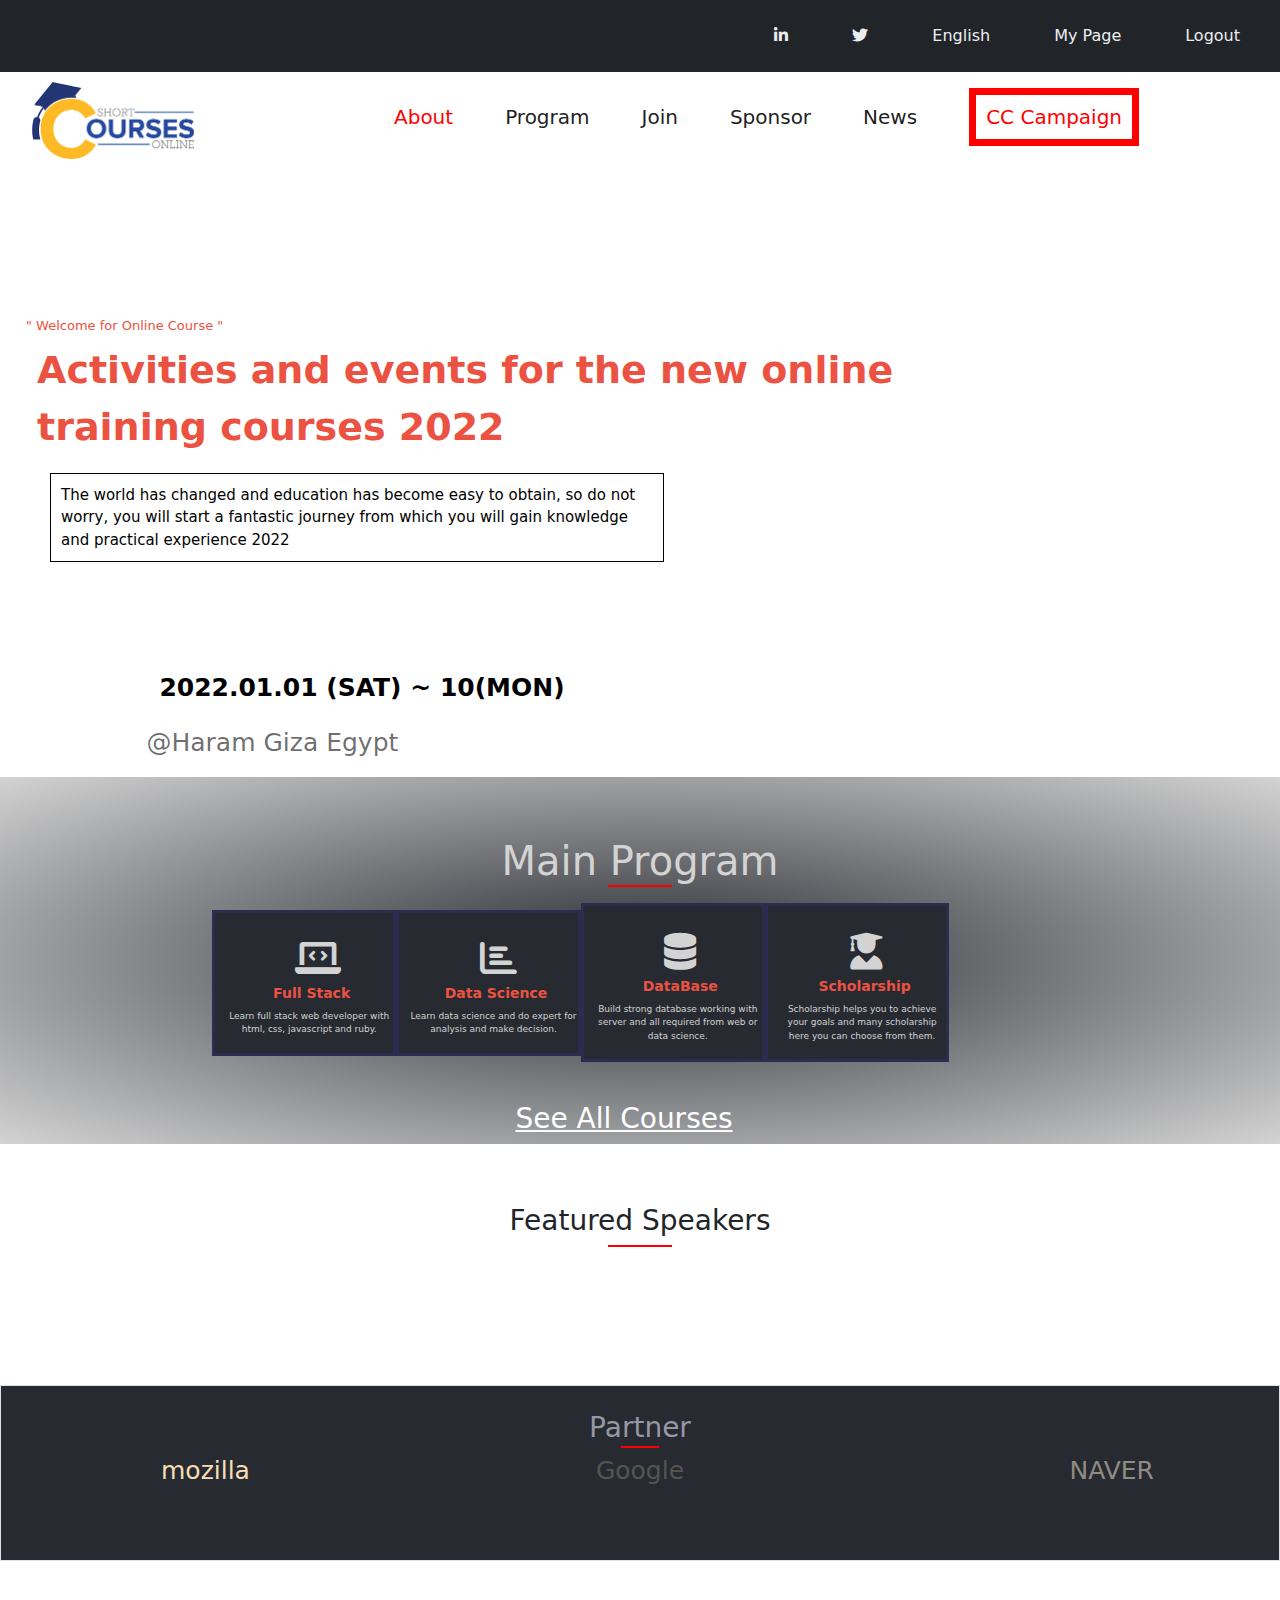
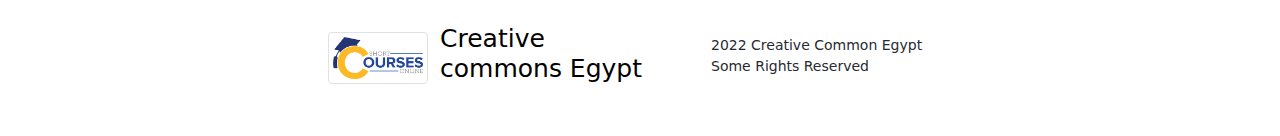
==== commit e8c0129d: "Add vedio for background" ====
--- a/index.html
+++ b/index.html
@@ -2,7 +2,7 @@
 <html lang="en">
   <head>
     <meta charset="utf-8" />
-    <title>Online Course Website</title>
+    <title>Online Course capstone</title>
     <meta
       name="description"
       content="Online Course for capstone project of html, css and javascript"
@@ -126,14 +126,14 @@
       </video>
       <h4 class="welcome h4">" Welcome for Online Course "</h4>
       <p class="det">
-        Activities and events for the new online training courses 2021
+        Activities and events for the new online training courses 2022
       </p>
       <p class="paragh">
         The world has changed and education has become easy to obtain, so do not
         worry, you will start a fantastic journey from which you will gain
-        knowledge and practical experience 2021
+        knowledge and practical experience 2022
       </p>
-      <p class="date-p">2021.11.23 (TUE) ~ 26(FRI)</p>
+      <p class="date-p">2022.01.01 (SAT) ~ 10(MON)</p>
       <p class="address">@Haram Giza Egypt</p>
     </section>
     <section class="main-program col-12">
@@ -254,7 +254,7 @@
             commons Egypt
           </h2>
           <p class="date-t1">
-            2021 Creative Common Egypt<br />Some Rights Reserved
+            2022 Creative Common Egypt<br />Some Rights Reserved
           </p>
         </div>
       </footer>
--- a/Css/style.css
+++ b/Css/style.css
@@ -89,6 +89,7 @@
   height: 100%;
   position: absolute;
   z-index: -1;
+  opacity: 0.2;
 }
 
 .home {
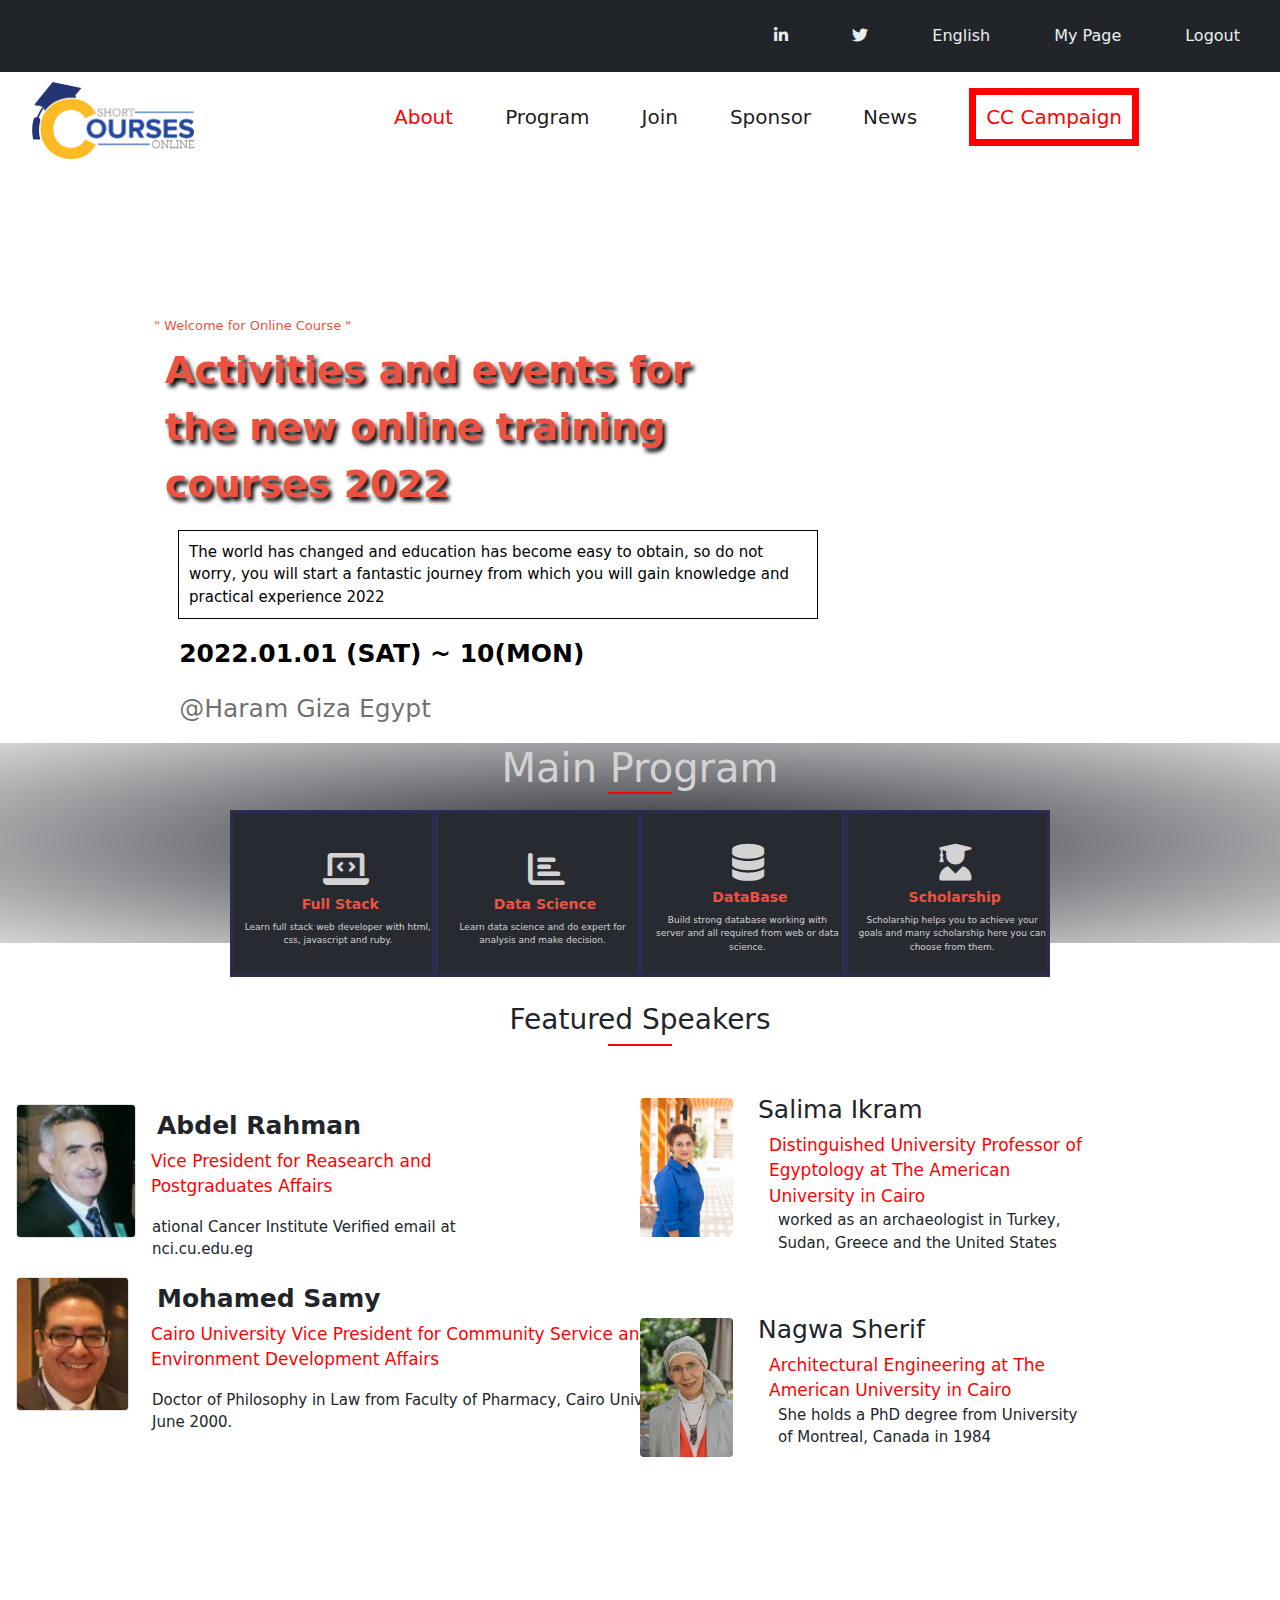
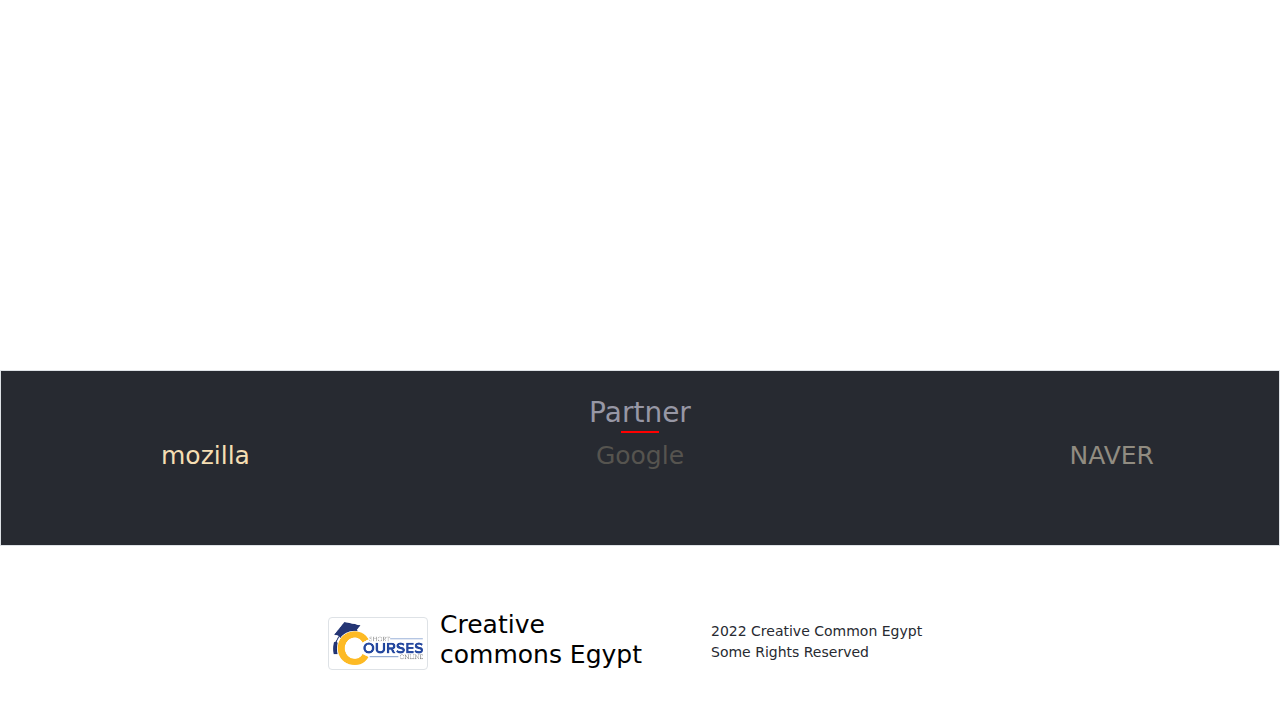
==== commit d7f07423: "Modified styles for index page" ====
--- a/index.html
+++ b/index.html
@@ -105,7 +105,7 @@
       </nav>
       <div class="menu-overlay hide-menu">
         <ul class="mobile-menu-toggle menu-close">
-          <li><i class="fas fa-times"></i></li>
+          <li><i class="fas fa-times" id="cross"></i></li>
         </ul>
         <ul class="mobile-menu-items mobile-menu-toggle">
           <li><a href="about.html" rel="noreferrer noopener">About</a></li>
--- a/Css/style.css
+++ b/Css/style.css
@@ -23,6 +23,11 @@
   align-items: start;
   width: 15%;
   justify-content: center;
+}
+
+#crosss {
+  position: absolute;
+  right: 22px;
 }
 
 .partner {
@@ -364,13 +369,16 @@
 }
 
 .menu-overlay {
+  position: fixed;
+  z-index: 200;
   display: block;
-  position: absolute;
   opacity: 0.9;
+  height: 100%;
+  width: 100%;
   background-color: hsl(234, 100%, 69%);
   transform: translateX(0);
   transition: transform 0.35s ease-in-out;
-  margin-top: 26em;
+  top: 0;
 }
 
 .hide-menu {
@@ -389,8 +397,9 @@
   justify-content: flex-end;
   color: white;
   font-size: 62px;
-  padding-right: 195px;
+  padding-right: 28px;
   margin-top: 0;
+  text-decoration: none;
 }
 
 .hide-hamburger {
@@ -399,6 +408,7 @@
 
 .mobile-menu-items a:visited {
   color: white;
+  text-decoration: none;
 }
 
 .menu {
@@ -494,58 +504,65 @@
     display: flex;
     flex-direction: column;
     justify-content: center;
+    align-items: flex-start;
     background-repeat: no-repeat;
-    width: 100%;
-    height: 100%;
     background-size: cover;
     background-position: center;
-    text-align: center;
     margin-top: 30px;
     color: var(--second-color);
     font-weight: 900;
-    z-index: -1;
   }
 
   .paragh {
     color: black;
     font-weight: 300;
-    width: 48%;
-    height: 18%;
     text-align: start;
+    position: relative;
+    left: 10%;
   }
 
   .welcome {
-    display: flex;
-    margin-right: 12em;
     font-size: 13px;
-    width: 39%;
     color: #ec5242;
-    font-weight: 100;
+    font-weight: 500;
+    position: relative;
+    left: 10%;
+  }
+
+  .det {
+    width: 45%;
+    color: var(--second-color);
+    font-size: 38px;
+    font-weight: 900;
+    position: relative;
+    left: 10%;
+    text-shadow: 3px 4px 4px black;
   }
 
   .date-p {
     color: black;
+    font-size: 25px;
+    font-weight: 900;
+    margin-left: 14%;
+    margin-top: 0;
   }
 
   .address {
     color: rgb(0 0 0 / 58%);
+    font-size: 25px;
+    font-weight: 300;
+    margin-left: 14%;
+    width: 36%;
   }
 
   .main-program {
     display: flex;
     flex-direction: column;
+    align-items: center;
+    text-align: center;
+    justify-content: center;
     background: radial-gradient(var(--first-color), var(--third-color));
-    width: 100%;
-    height: 100%;
-    color: #d3d3d3;
-  }
-
-  .program-ma {
-    display: flex;
-    align-items: center;
-    flex-direction: column;
-    text-align: center;
-    color: #d3d3d3;
+    height: 200px;
   }
 
   .main-pro {
@@ -554,7 +571,6 @@
     text-align: center;
     transition: border-width 0.6s linear;
     width: 80%;
-    margin-left: 7em;
   }
 
   .main-pro :hover {
@@ -653,13 +669,7 @@
   .main-box {
     display: flex;
     flex-direction: row;
-    align-items: center;
-    flex-wrap: wrap;
-    text-align: start;
-    font-size: 2rem;
-    color: rgb(44, 44, 80);
-    width: 90%;
-    margin-left: 100px;
+    justify-content: center;
   }
 
   .main-box i {
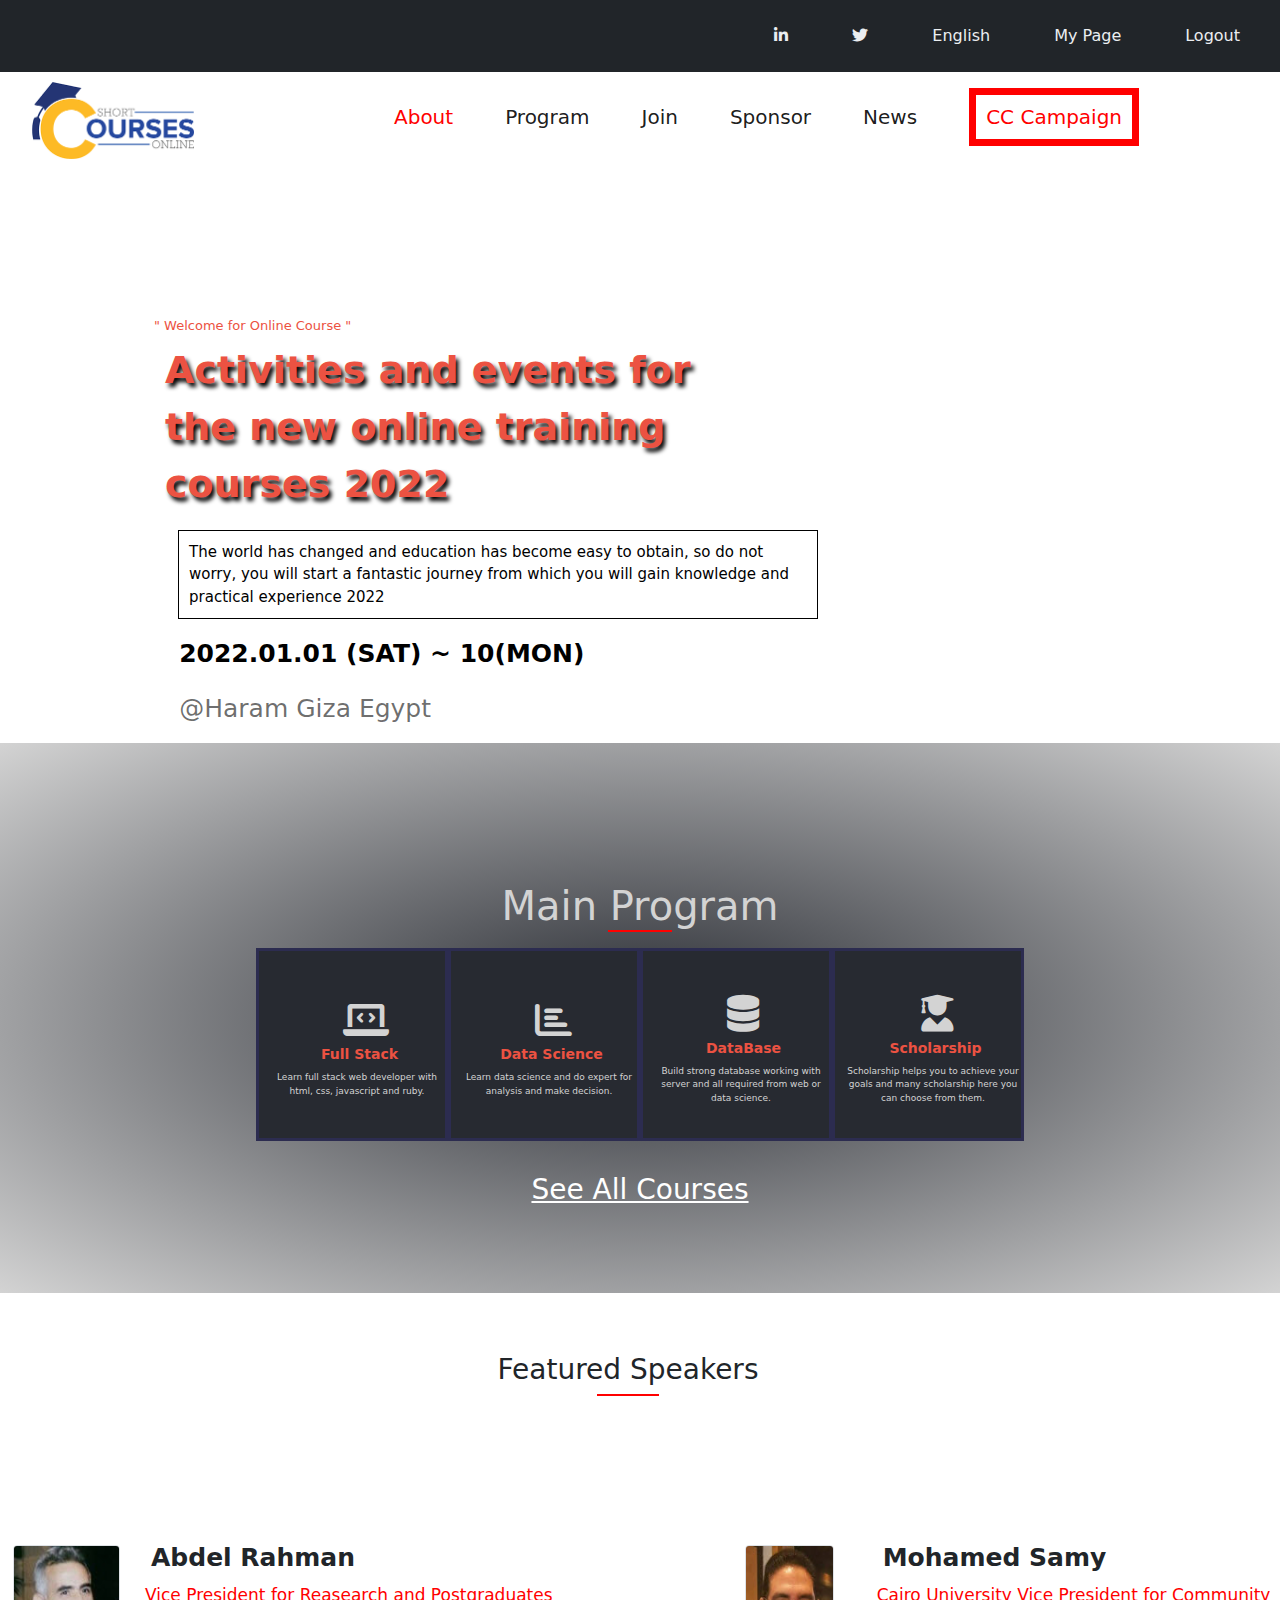
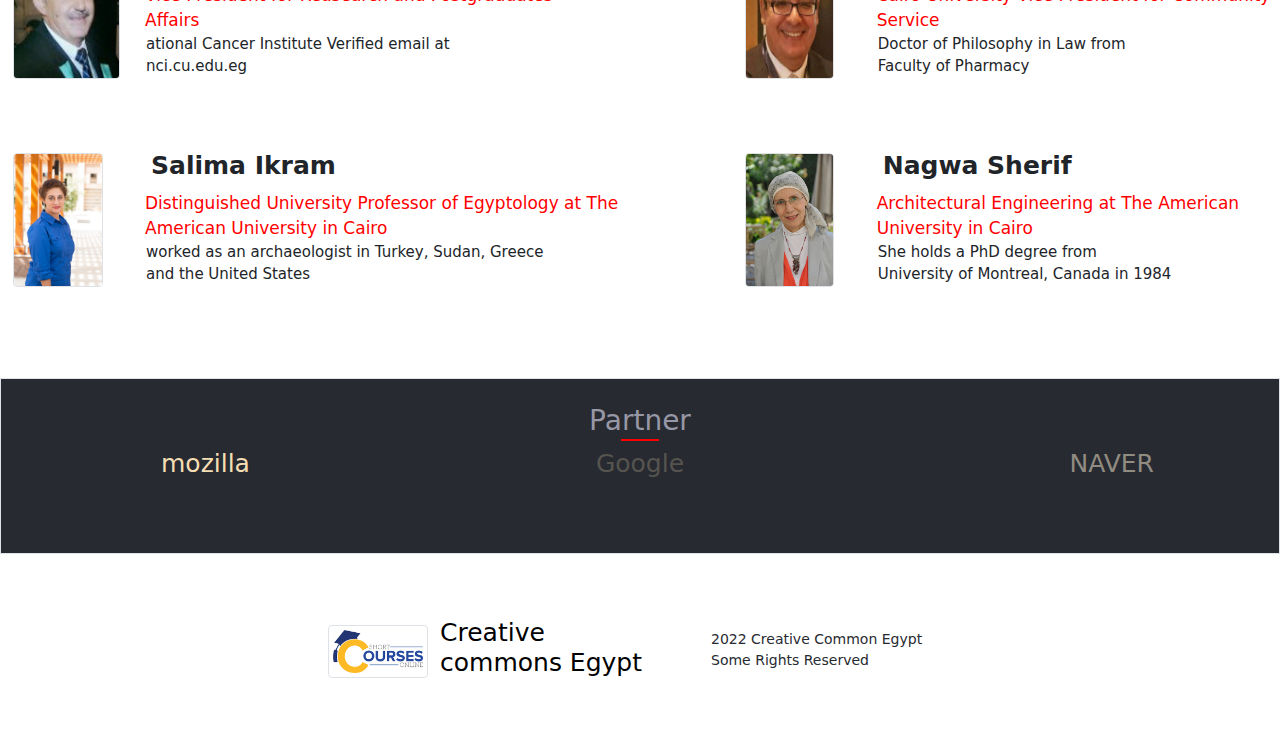
==== commit 87adeda2: "Add feature section with javascript" ====
--- a/index.html
+++ b/index.html
@@ -185,7 +185,7 @@
         </div>
       </div>
     </section>
-    <section class="feature-speak col-12">
+    <section class="feature-speak row">
       <h3 class="feature h3">
         Featured Speakers
         <span class="under-ll"></span>
@@ -199,38 +199,7 @@
       >
         MORE <i class="fas fa-angle-down"></i>
       </button>
-      <div id="more-detail">
-        <div class="detail showHide">
-          <img
-            class="speaker-img img-sp"
-            src="./src-image/salma.jpg"
-            alt="salima"
-          />
-          <h3 class="speaker-name spe-na">Salima Ikram</h3>
-          <p class="speaker-desc spea-de">
-            Distinguished University Professor of Egyptology at The American
-            University in Cairo
-          </p>
-          <p class="speaker-mor spea-more">
-            worked as an archaeologist in Turkey, Sudan, Greece and the United
-            States
-          </p>
-        </div>
-        <div class="detail showHide">
-          <img
-            class="speaker-img img-sp"
-            src="./src-image/nagw.jpg"
-            alt="nagw"
-          />
-          <h3 class="speaker-name spe-na">Nagwa Sherif</h3>
-          <p class="speaker-desc spea-de">
-            Architectural Engineering at The American University in Cairo
-          </p>
-          <p class="speaker-mor spea-more">
-            She holds a PhD degree from University of Montreal, Canada in 1984
-          </p>
-        </div>
-      </div>
+      <div class="speaker-info showHide col" id="hidee"></div>
     </section>
     <section class="partner border">
       <h3 class="partner1 h3">
--- a/Css/style.css
+++ b/Css/style.css
@@ -15,6 +15,11 @@
   --first-color: #272a31;
   --second-color: #ec5242;
   --third-color: #d3d3d3;
+}
+
+#hide {
+  visibility: visible;
+  margin-top: 0;
 }
 
 .header {
@@ -266,26 +271,19 @@
 }
 
 .feature {
-  display: flex;
-  align-items: center;
-  flex-direction: column;
+  align-items: center;
   margin-top: 60px;
   width: 100%;
   text-align: center;
 }
 
 .speaker-info {
-  display: flex;
-  flex-wrap: wrap;
-  flex-direction: column;
   margin-top: 25px;
   margin-left: 13px;
   text-align: start;
 }
 
 .speaker-name {
-  display: flex;
-  flex-direction: column;
   margin-left: 5em;
   margin-top: -152px;
   font-size: 25px;
@@ -293,8 +291,6 @@
 }
 
 .speaker-desc {
-  display: flex;
-  flex-direction: column;
   color: red;
   margin-left: 7em;
   font-size: 17px;
@@ -302,8 +298,6 @@
 }
 
 .speaker-img {
-  display: flex;
-  flex-direction: row;
   background-color: #fff;
   border: 1px solid #dee2e6;
   border-radius: 0.25rem;
@@ -312,8 +306,6 @@
 }
 
 .speaker-mor {
-  display: flex;
-  flex-direction: column;
   margin-left: 8em;
   width: 59%;
   margin-top: 0;
@@ -562,7 +554,7 @@
     text-align: center;
     justify-content: center;
     background: radial-gradient(var(--first-color), var(--third-color));
-    height: 200px;
+    height: 550px;
   }
 
   .main-pro {
@@ -570,7 +562,8 @@
     flex-direction: column;
     text-align: center;
     transition: border-width 0.6s linear;
-    width: 80%;
+    width: 75%;
+    height: 50%;
   }
 
   .main-pro :hover {
@@ -587,15 +580,6 @@
     color: white;
     text-decoration: underline;
     margin-top: 40px;
-  }
-
-  .speaker1 {
-    display: flex;
-    flex-direction: column;
-    gap: 433px;
-    width: 61%;
-    margin-left: 12em;
-    margin-top: -3em;
   }
 
   .media_icon {
@@ -738,69 +722,11 @@
     display: none;
   }
 
-  .feature {
-    display: flex;
-    align-items: center;
-    flex-direction: column;
-    margin-bottom: 33px;
-  }
-
-  .speaker-info {
-    display: flex;
-    flex-wrap: wrap;
-    flex-direction: column;
-    margin-left: 16px;
-    text-align: start;
-  }
-
-  .speaker {
-    display: flex;
-    flex-direction: column;
-    align-items: start;
-  }
-
-  .speaker-name1 {
-    display: flex;
-    flex-direction: column;
-    margin-left: 22em;
-    margin-top: -23em;
-    font-size: 25px;
-    width: 24%;
-    font-weight: 500;
-  }
-
-  .speaker-desc1 {
-    display: flex;
-    flex-direction: column;
-    color: red;
-    margin-left: 33em;
-    font-size: 17px;
-    width: 41%;
-  }
-
-  .speaker1-img {
-    background-color: rgb(255, 255, 255);
-    border-radius: 0.25rem;
-    margin-left: 27em;
-    margin-top: -19em;
-    width: 12%;
-    height: 2%;
-  }
-
-  .speaker-mor1 {
-    display: flex;
-    flex-direction: column;
-    margin-left: 38em;
-    width: 40%;
-    font-size: 15px;
-    margin-top: -16px;
-  }
-
   .partner {
     display: flex;
     flex-direction: column;
     background-color: var(--first-color);
-    margin-top: 5em;
+    margin-top: 27em;
     height: 11em;
     width: 100vw;
   }
@@ -894,4 +820,59 @@
     margin-top: -57px;
     margin-left: 39em;
   }
-}
+
+  .feature-speak {
+    display: grid;
+    grid-column: 1 / span 2;
+  }
+
+  .feature {
+    display: flex;
+    align-items: center;
+    flex-direction: column;
+    margin-bottom: 150px;
+  }
+
+  .speaker-info {
+    display: grid;
+    grid-template-columns: 56.667% 47.334%;
+    position: absolute;
+    margin-top: 24pc;
+    grid-gap: 20px;
+    visibility: visible;
+  }
+
+  .speaker-name {
+    font-weight: 800;
+    position: absolute;
+    margin-top: -520px;
+    margin-left: 5em;
+  }
+
+  .speaker-desc {
+    color: red;
+    position: absolute;
+    margin-top: -480px;
+    width: 77%;
+  }
+
+  .speaker-img {
+    background-color: rgb(255, 255, 255);
+    border: 1px solid rgb(222, 226, 230);
+    border-radius: 0.25rem;
+    max-width: 15%;
+    height: 134px;
+    visibility: visible;
+  }
+
+  .speaker-mor {
+    position: relative;
+    margin-top: -430px;
+    width: 100%;
+  }
+
+  #hidee {
+    visibility: visible;
+    margin-top: 50em;
+  }
+}
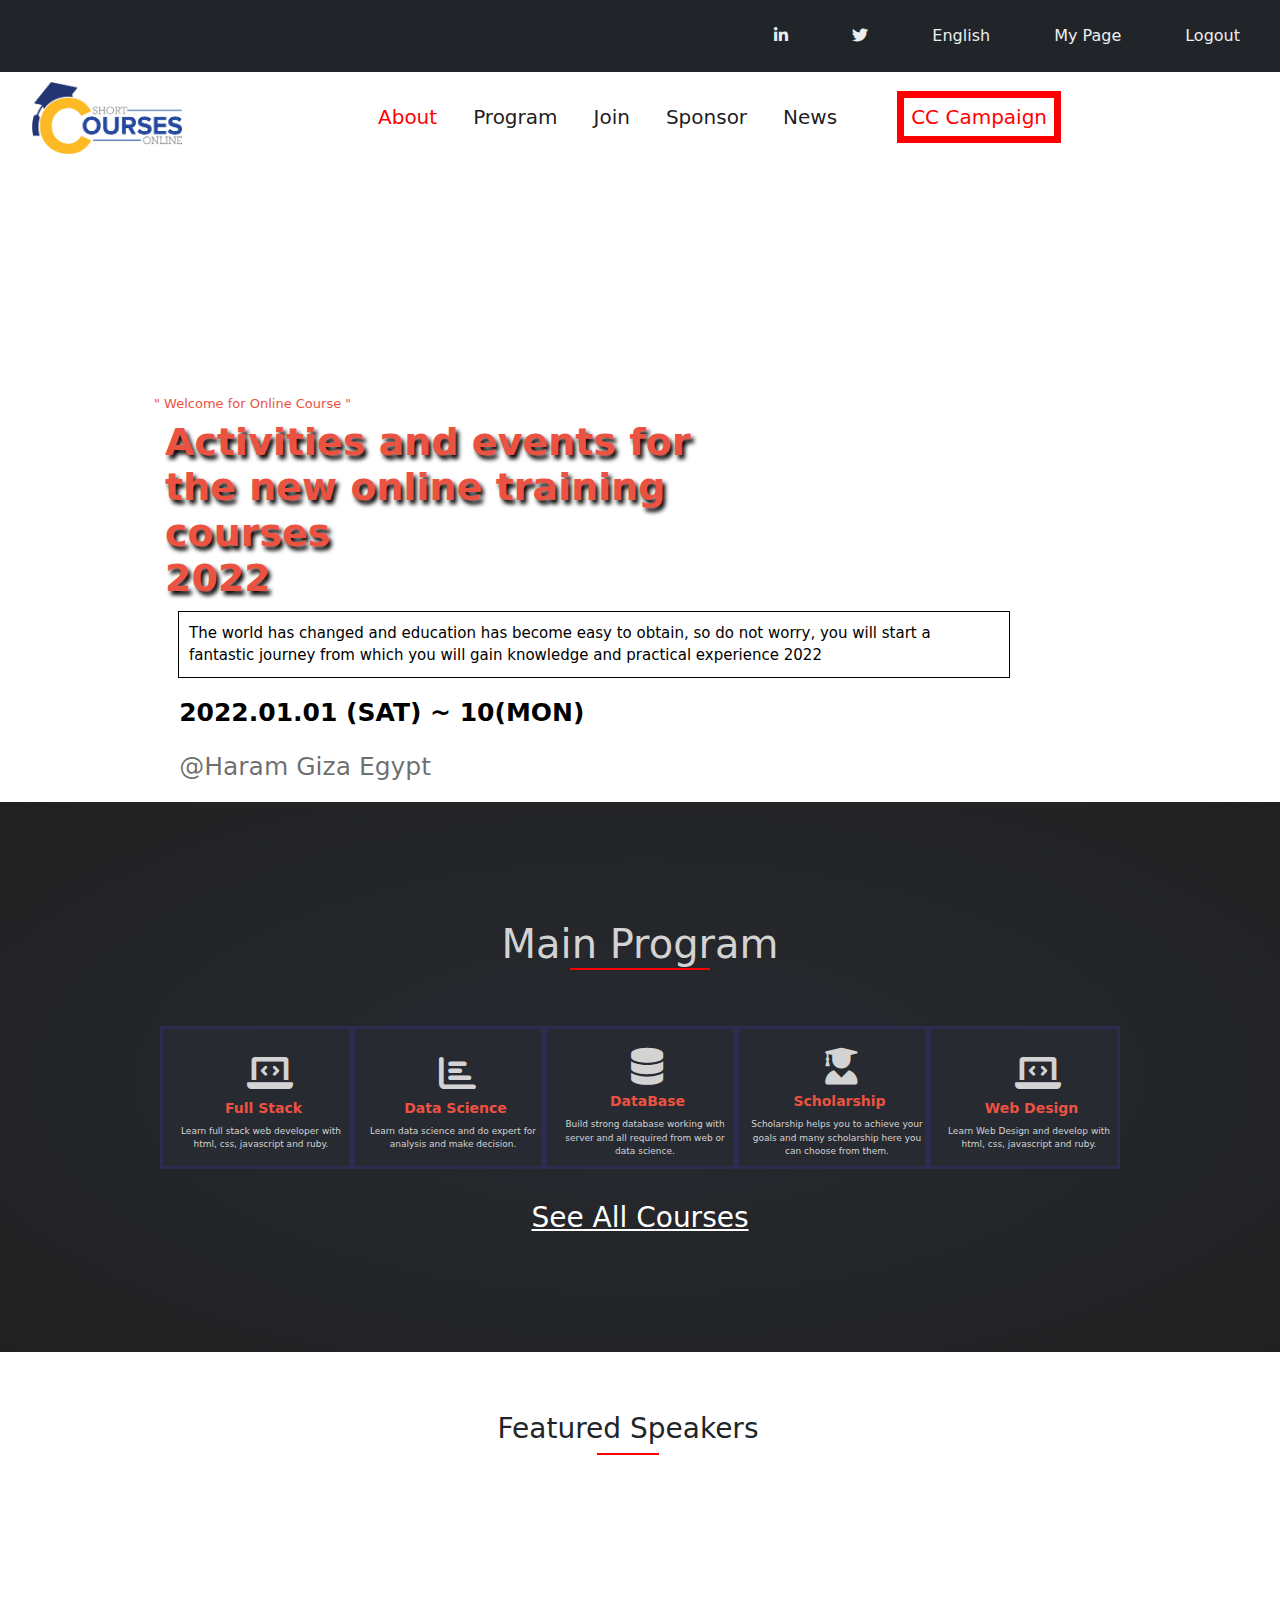
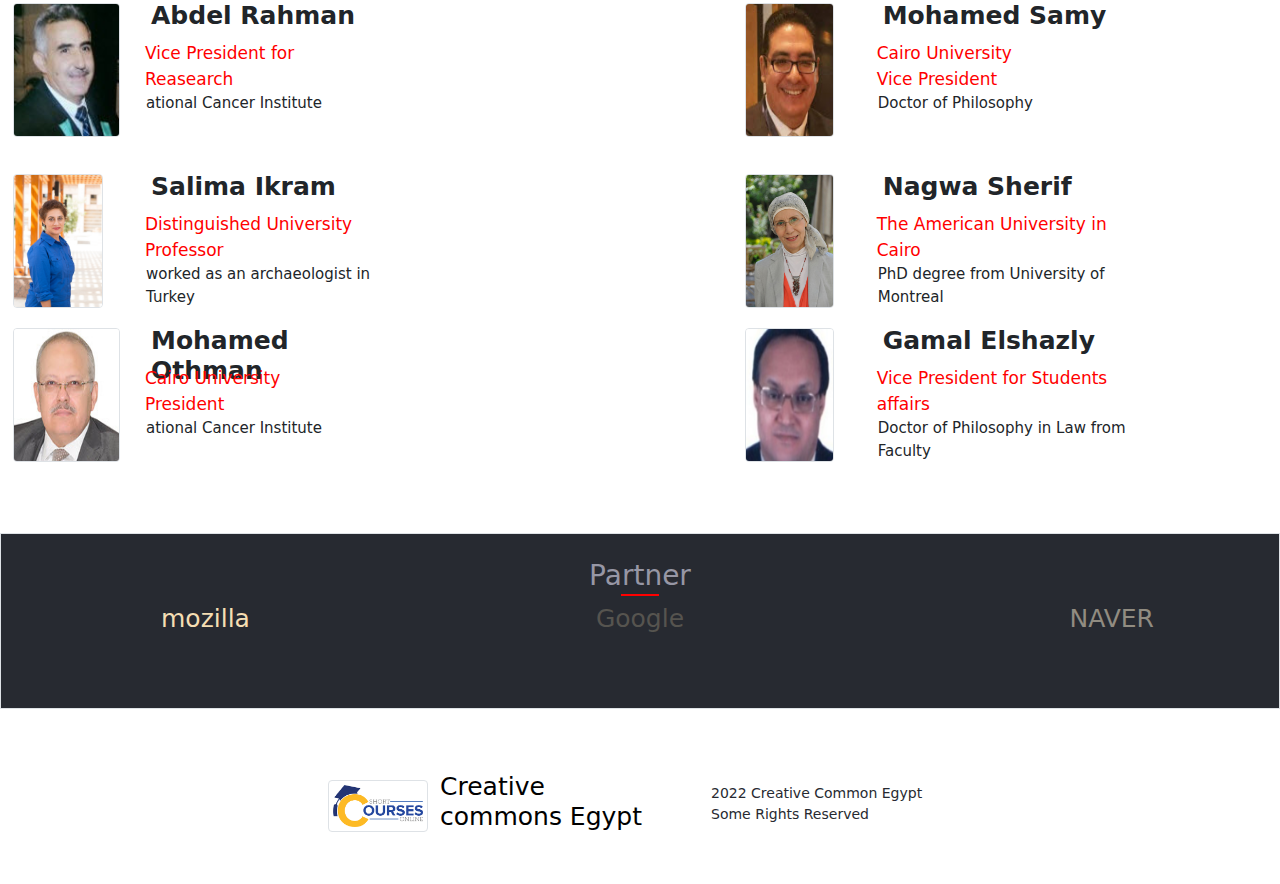
==== commit c01df0d6: "Modified feature speaker, navbar, and main program" ====
--- a/index.html
+++ b/index.html
@@ -25,8 +25,8 @@
   </head>
   <body>
     <header class="header col-12">
-      <nav class="d-block p-2 bg-dark d-none d-lg-block">
-        <ul class="nav justify-content-end">
+      <nav class="d-block p-2 bg-dark col-md" id="navbar">
+        <ul class="nav col-md justify-content-end">
           <li class="nav-link">
             <a
               class="nav-link active"
@@ -124,10 +124,10 @@
           type="video/mp4"
         />
       </video>
-      <h4 class="welcome h4">" Welcome for Online Course "</h4>
-      <p class="det">
-        Activities and events for the new online training courses 2022
-      </p>
+      <p class="welcome h4">" Welcome for Online Course "</p>
+      <h1 class="det">
+        Activities and events for the new online training courses<br> 2022
+      </h1>
       <p class="paragh">
         The world has changed and education has become easy to obtain, so do not
         worry, you will start a fantastic journey from which you will gain
@@ -172,6 +172,14 @@
             <p>
               Scholarship helps you to achieve your goals and many scholarship
               here you can choose from them.
+            </p>
+          </div>
+          <div class="border-box">
+            <i class="fas fa-laptop-code"></i>
+            <h3>Web Design</h3>
+            <p>
+              Learn Web Design and develop with html, css, javascript and
+              ruby.
             </p>
           </div>
         </div>
--- a/Css/style.css
+++ b/Css/style.css
@@ -17,9 +17,20 @@
   --third-color: #d3d3d3;
 }
 
+.justify-content-end {
+  display: none;
+}
+
 #hide {
   visibility: visible;
   margin-top: 0;
+}
+
+.d-block,
+.p-2,
+.bg-dark,
+.col-m {
+  background: none;
 }
 
 .header {
@@ -96,10 +107,11 @@
 #myVideo {
   object-fit: cover;
   width: 100%;
-  height: 100%;
+  height: 1000px;
   position: absolute;
   z-index: -1;
   opacity: 0.2;
+  top: 0;
 }
 
 .home {
@@ -121,7 +133,7 @@
 .det {
   display: flex;
   flex-direction: column;
-  width: 68%;
+  width: 80%;
   margin-left: 37px;
   color: var(--second-color);
   align-items: center;
@@ -135,7 +147,7 @@
   flex-direction: column;
   font-size: 25px;
   font-weight: 900;
-  margin-top: 91px;
+  margin-top: 24px;
   margin-left: 42px;
   width: 50%;
 }
@@ -157,7 +169,7 @@
   align-items: center;
   font-size: 15px;
   font-weight: 500;
-  width: 50%;
+  width: 65%;
   margin-top: 1px;
   margin-left: 50px;
   border: 1px solid;
@@ -167,18 +179,18 @@
 
 .under-l {
   border-bottom: 2px solid red;
-  width: 5%;
+  width: 11%;
 }
 
 .under-ll {
   border-bottom: 2px solid red;
-  width: 5%;
+  width: 11%;
 }
 
 .main-program {
   display: flex;
   flex-direction: column;
-  background: radial-gradient(var(--first-color), var(--third-color));
+  background: radial-gradient(var(--first-color), hsl(0deg 0% 13%));
   width: 100%;
   height: 100%;
   color: #d3d3d3;
@@ -199,8 +211,7 @@
   flex-direction: column;
   text-align: center;
   transition: border-width 0.6s linear;
-  width: 100%;
-  height: 100%;
+  margin-top: 40px;
 }
 
 .main-pro :hover {
@@ -259,6 +270,7 @@
   flex-direction: column;
   text-align: center;
   align-items: center;
+  height: 176px;
 }
 
 .feature-speak {
@@ -278,7 +290,7 @@
 }
 
 .speaker-info {
-  margin-top: 25px;
+  margin-top: 64px;
   margin-left: 13px;
   text-align: start;
 }
@@ -463,7 +475,7 @@
   display: none;
 }
 
-@media only screen and (min-width: 768px) {
+@media screen and (min-width: 768px) {
   .header {
     display: flex;
     flex-direction: column;
@@ -472,14 +484,20 @@
     align-items: stretch;
   }
 
+  #navbar {
+    display: flex;
+    flex-wrap: wrap;
+    padding-left: 0;
+    margin-bottom: 0;
+    list-style: none;
+  }
+
   #myVideo {
     object-fit: cover;
-    width: 100vw;
-    height: 100%;
+    height: 1000px;
     position: absolute;
-    top: 165px;
-    left: 0;
     z-index: -1;
+    opacity: 0.2;
   }
 
   #about {
@@ -489,7 +507,9 @@
   #comp {
     color: red;
     border: 7px solid;
-    padding: 10px;
+    padding: 7px;
+    width: 100%;
+    margin-left: 24px;
   }
 
   .home {
@@ -553,7 +573,7 @@
     align-items: center;
     text-align: center;
     justify-content: center;
-    background: radial-gradient(var(--first-color), var(--third-color));
+    background: radial-gradient(var(--first-color), hsl(0deg 0% 13%));
     height: 550px;
   }
 
@@ -642,18 +662,21 @@
   }
 
   #imag-log {
-    width: 66%;
     display: flex;
     flex-direction: row;
+    align-items: flex-start;
+    justify-content: start;
+    margin-top: -20px;
+    height: 53%;
+  }
+
+  .main-box {
+    display: flex;
+    flex-direction: row;
+    height: 52%;
     align-items: center;
-    margin-top: -20px;
-    margin-left: -4em;
-  }
-
-  .main-box {
-    display: flex;
-    flex-direction: row;
     justify-content: center;
+    text-align: center;
   }
 
   .main-box i {
@@ -708,10 +731,8 @@
     list-style: none;
     color: black;
     margin-top: 22px;
-    font-size: 20px;
-    margin-left: 4em;
-    width: 102%;
-    gap: 36px;
+    font-size: 9px;
+    gap: 20px;
   }
 
   .humb {
@@ -726,7 +747,7 @@
     display: flex;
     flex-direction: column;
     background-color: var(--first-color);
-    margin-top: 27em;
+    margin-top: 33em;
     height: 11em;
     width: 100vw;
   }
@@ -847,13 +868,14 @@
     position: absolute;
     margin-top: -520px;
     margin-left: 5em;
+    width: 76%;
   }
 
   .speaker-desc {
     color: red;
     position: absolute;
     margin-top: -480px;
-    width: 77%;
+    width: 55%;
   }
 
   .speaker-img {
@@ -867,12 +889,23 @@
 
   .speaker-mor {
     position: relative;
-    margin-top: -430px;
+    margin-top: -429px;
     width: 100%;
   }
 
   #hidee {
     visibility: visible;
-    margin-top: 50em;
-  }
-}
+    margin-top: 55em;
+  }
+
+  .justify-content-end {
+    display: flex;
+  }
+
+  .d-block,
+  .p-2,
+  .bg-dark,
+  .col-m {
+    background-color: rgba(var(--bs-dark-rgb), var(--bs-bg-opacity)) !important;
+  }
+}
